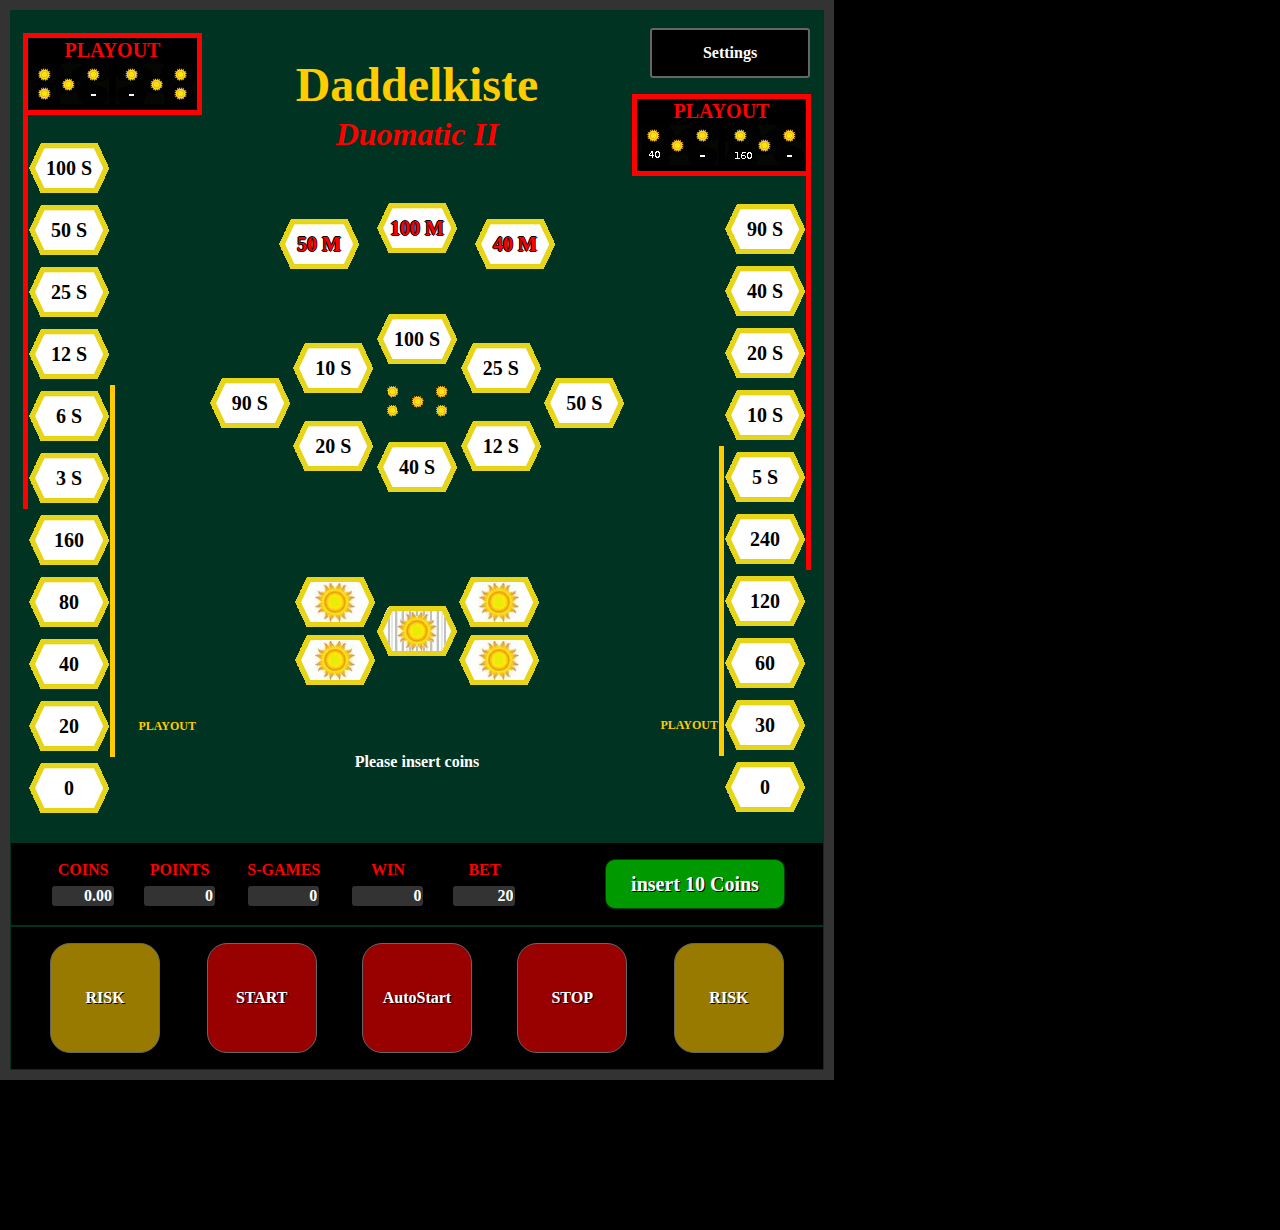
==== Daddelkiste.html @ d4e5ed3d "Initial Commit" ====
<!DOCTYPE HTML>
<html lang="de">

<head>
	<title>Daddelkiste Duomatic 2</title>

	<meta charset="UTF-8" />
	
	     <meta name="Keywords" content="Daddelkiste,Casino,Geldspiel,Geldsppielger&aau.l;t,Geldspielautomat,einarmiger Bandit,Spielhalle,Simulation,Sonderspiele,Ausspielung,Risiko,Risikoleiter,slot,slots,slot-machine,penny-arcade,gambling,las-vegas,special-games,playout,risk,risk ladder,open source,GPL,freeware,HTML,CSS,JavaScript">
     <meta name="Description" content="JavaScript implementation of a penny arcade casino game">
	<meta name="Author" content="Rainer Wess">
		
    <meta name="viewport" content="width=device-width, initial-scale=1" />
    
    <script src="js/load_images.js" type="text/javascript" charset="utf-8"></script>
	<script src="js/play_audio.js" type="text/javascript" charset="utf-8"></script>
	<script src="js/lang.js" type="text/javascript" charset="utf-8"></script>
	<script src="js/daddelkiste.js" type="text/javascript" charset="utf-8"></script>
	
	<link rel="stylesheet" type="text/css" href="style.css">

</head>

<body onload="reset();">  
	
<center>
	<div id="Geraet_div">
		<center>
	<main>
		<div id="options" class="overlayHidden">

			<ul class="topnav">
				<li class="left"><a href="#" id="c1a" class="active">Settings</a></li>
				<li class="left"><a href="#" id="c2a" onclick="show_instruction();">Instructions</a></li>
				<li class="left"><a href="#" id="c3a" onclick="show_think();">Something to think</a></li>
				<li class="right"><a href="#" id="c4a" onclick="show_about();">About</a></li>
			</ul>
			<p>&nbsp;<p>
				<table><tr><td width="270" valign="top">
							<form class="config">
<span id="game_mode">Please choose game type: (Duomatic - Two games in one)</span>
								<p>
							<input type="button" ID="mode_games" value="Special Games" class="mode_button" onclick="change_game_mode('games');"><p>
								<input type="button" ID="mode_points" value="Points only" class="mode_button" onclick="change_game_mode('points');">
								</form><p>&nbsp;<p>
									<form class="config">
<span id="color_theme">Farbschema / Ger&auml;tefarbe:</span>
								<p>
							<input type="button" ID="theme_green" value="Gr&uuml;n" class="mode_button" onclick="change_color_theme('green');">
<p>
								<input type="button" ID="theme_blue" value="Grau Blau" class="mode_button" onclick="change_color_theme('blue');">
									<p>
										<input type="button" ID="theme_petrol" value="Petrol" class="mode_button" onclick="change_color_theme('petrol');">
											<p>
										<input type="button" ID="theme_black" value="Black" class="mode_button" onclick="change_color_theme('black');">
									<p>
								</form><p>&nbsp;<p>
									</td><td valign="top">
							<form class="config" oninput="rw.value = String(risiko_win.value)+' %' ">
								<label id="winning">Risk winning percentage:</label>
								<p>
									<input type="range" id="risiko_win" class="slider" value="50" min="50" max="70" step="5" list="datalist1">
									<output id="rw" for="risiko_win">50 %</output>
									<datalist id="datalist1">
                        <option>50</option>
                        <option>55</option>
                        <option>60</option>
                        <option>65</option>
                        <option>70</option>
                    </datalist>
							</form>
							<p>&nbsp;
								<p>
									<form class="config" oninput="spt.value=String(spiel_tempo.value)+' %' ">
										<label id="speed">Game duration:
                        < fast - slow>
                    </label>
										<p>
											<input type="range" id="spiel_tempo" class="slider" value="100" min="50" max="150" step="25" list="datalist2">
											<output id="spt" for="spiel_tempo">100 %</output>
											<datalist id="datalist2">
                            <option>50</option>
                            <option>75</option>
                            <option>100</option>
                            <option>125</option>
                            <option>150</option>
                        </datalist>
									</form>
									<p>&nbsp;
										<p>
											<form class="config" oninput="ar.value=String(auto_risiko.value) + cfgText[10]">
												<label id="r_auto">Risk-automatic engages after:</label>
												<p>
													<input type="range" id="auto_risiko" class="slider" value="4" min="1" max="8" step="1" list="datalist3">
													<output id="ar" for="auto_risiko">4 Seconds</output>
													<datalist id="datalist3">
                                <option>1</option>
                                <option>2</option>
                                <option>3</option>
                                <option>4</option>
                                <option>5</option>
                                <option>6</option>
                                <option>7</option>
                                <option>8</option>
                            </datalist>
											</form>
											<p>&nbsp;
												<p>
													<form class="config" oninput="aga.value=String(auto_annahme.value) + cfgText[10]">
														<label id="t_auto">Automatic winning acceptance :</label>
														<p>
															<input type="range" id="auto_annahme" class="slider" value="6" min="2" max="10" step="1" list="datalist4">
															<output id="aga" for="auto_annahme">6 Seconds</output>
															<datalist id="datalist4">
                                    <option>2</option>
                                    <option>3</option>
                                    <option>4</option>
                                    <option>5</option>
                                    <option>6</option>
                                    <option>7</option>
                                    <option>8</option>
                                    <option>9</option>
                                    <option>10</option>
                                </datalist>
													</form>
													<p>&nbsp;
												<p>
													<form class="config">
														<label id="t_vol">Audio-Volume :</label>
														<p>
															<input type="range" id="volume_slider" class="slider" value="100" min="10" max="100" step="10" list="datalist5" onchange="setVolume();">
															<output id="volume" for="volume_slider">100 %</output>
															<datalist id="datalist5">
                                    <option>10</option>
                                    <option>20</option>
                                    <option>30</option>
                                    <option>40</option>
                                    <option>50</option>
                                    <option>60</option>
                                    <option>70</option>
                                    <option>80</option> 
                                    <option>90</option>
                                    <option>100</option>
                                </datalist>
													
													</form>
													</td></tr></table>
															<p>&nbsp; <p>
															<input type="button" class="config_button" id="exit1" onclick="close_config();" value="Close"></input>
										<p>
		</div>

		<div id="instruction" class="overlayHidden">

			<ul class="topnav">
				<li class="left"><a href="#" id="c1b" onclick="show_config();">Settings</a></li>
				<li class="left"><a href="#" id="c2b" class="active">Instructions</a></li>
				<li class="left"><a href="#" id="c3b" onclick="show_think();">Something to think</a></li>
				<li class="right"><a href="#" id="c4b" onclick="show_about();">About</a></li>
			</ul>
			<p>&nbsp;<p>
				<span id="c_instr"></span>
				 <p>&nbsp;<p>

							<input type="button" class="config_button"  id="exit2" onclick="close_instruction();" value="Close"></input>
							<p>
		</div>
<div id="think" class="overlayHidden">

			<ul class="topnav">
				<li class="left"><a href="#" id="c1c" onclick="show_config();">Settings</a></li>
			    <li class="left"><a href="#" id="c2c" onclick="show_instruction();">Instructions</a></li>
				<li class="left"><a href="#" id="c3c" class="active">Something to think</a></li>
				<li class="right"><a href="#" id="c4c" onclick="show_about();">About</a></li>
			</ul>
			<p>&nbsp;<p>
				<span id="c_think"></span>
				 <p>&nbsp; <p>

							<input type="button" class="config_button"  id="exit3" onclick="close_think();" value="Close"></input>
							<p>
		</div>

		<div id="about" class="overlayHidden">
			<ul class="topnav">
				<li class="left"><a href="#" id="c1d" onclick="show_config();">Settings</a></li>
				<li class="left"><a href="#" id="c2d" onclick="show_instruction();">Instructions</a></li>
				<li class="left"><a href="#" id="c3d" onclick="show_think();">Something to think</a></li>
				<li class="right"><a href="#" id="c4d" class="active">About</a></li>
			</ul>
			<p>&nbsp; <p>
							<span>
								<table><tr>
			<td>
                <h4>Daddelkiste "Duomatic 2"  -  Version: 0.94</h4>
                    <p>
                    <h4>2017 - &copy;  Rainer Weß, Osnabr&uuml;ck, Germany</h4>
                    <p>
                    <h4>Open Source / Freeware released under GPL 2.0 License</h4>
                    <p>&nbsp;<p>
                    <h4 id="c_github">Herunterladen k&ouml;nnt ihr die neuste Version auf Github.com:</h4>
 <a href="https://github.com/RainerWessOS/Daddelkiste" target="_new" class="git">https://github.com/RainerWessOS/Daddelkiste</a>
     <p>&nbsp;<p>
     	</td>
            <td><img src="images/Secret.gif" width="150" height="150" onclick="show('Funktionstest');"></td></tr></table>
 	</span>
     <span id="c_hint"></span>
	 <p>&nbsp; <p>
									<input type="button"  class="config_button"  id="exit4" onclick="close_about();" value="Close"></input>
									<p>
		</div>

	</main>

	<!-- Beginn Geräte-Tabelle -->

	<table id="Geraet">
		<tr>
			<td class="tdw10"></td>
            <td>
            	
			<!-- Beginn Risikoleiter-Links-Tabelle -->
			
				<table id="Risikoleiter_links">
					<tr>
						<td colspan="5" class="tdh20"></td>
					</tr>
					<tr>
						<td class="tdh3 rot" colspan="5"></td>
					</tr>
					<tr>
						<td class="tdw3 rot"></td>
						<td colspan="3" class="ausspielung" id="L_GAL">PLAYOUT</td>
						<td class="tdw3 rot"></td>
					</tr>
					<tr>
						<td class="tdw3 rot"></td>
						<td class="ausspielung"><img src="images/GA_links1.gif" width="80" height="40" alt=""></td>
						<td class="tdw3 schwarz"></td>
						<td class="ausspielung"><img src="images/GA_links2.gif" width="80" height="40" alt=""></td>
						<td class="tdw3 rot"></td>
					</tr>
					<tr>
						<td class="tdh3 rot" colspan="5"></td>
					</tr>
					<tr>
						<td class="tdw3 rot"></td>
						<td class="tdh20" colspan="3"></td>
						<td></td>
					</tr>
					<tr>
						<td class="tdw3 rot"></td>
						<td class="risikofeld" id="feld20" onclick="setze_Risikostufe('20');">100 S</td>
						<td></td>
						<td></td>
						<td></td>
					</tr>
					<tr>
						<td class="tdw3 rot"></td>
						<td class="risikofeld" id="feld19" onclick="setze_Risikostufe('19');">50 S</td>
						<td></td>
						<td></td>
						<td></td>
					</tr>
					<tr>
						<td class="tdw3 rot"></td>
						<td class="risikofeld" id="feld18" onclick="setze_Risikostufe('18');">25 S</td>
						<td></td>
						<td></td>
						<td></td>
					</tr>
					<tr>
						<td class="tdw3 rot"></td>
						<td class="risikofeld" id="feld17" onclick="setze_Risikostufe('17');">12 S</td>
						<td></td>
						<td></td>
						<td></td>
					</tr>
					<tr>
						<td class="tdw3 rot"></td>
						<td class="risikofeld" id="feld16" onclick="setze_Risikostufe('16');">6 S</td>
						<td class="tdw3 gelb"></td>
						<td></td>
						<td></td>
					</tr>
					<tr>
						<td class="tdw3 rot"></td>
						<td class="risikofeld" id="feld15" onclick="setze_Risikostufe('15');">3 S</td>
						<td class="tdw3 gelb"></td>
						<td></td>
						<td></td>
					</tr>
					<tr>
						<td></td>
						<td class="risikofeld" id="feld14" onclick="setze_Risikostufe('14');">160</td>
						<td class="tdw3 gelb"></td>
						<td></td>
						<td></td>
					</tr>
					<tr>
						<td></td>
						<td class="risikofeld" id="feld13" onclick="setze_Risikostufe('13');">80</td>
						<td class="tdw3 gelb"></td>
						<td></td>
						<td></td>
					</tr>
					<tr>
						<td></td>
						<td class="risikofeld" id="feld12" onclick="setze_Risikostufe('12');">40</td>
						<td class="tdw3 gelb"></td>
						<td></td>
						<td></td>
					</tr>
					<tr>
						<td></td>
						<td class="risikofeld" id="feld11">20</td>
						<td class="tdw3 gelb"></td>
						<td class="unten" id="L_KAL">PLAYOUT</td>
						<td></td>
						
					</tr>
					<tr>
						<td></td>
						<td class="risikofeld" id="feld10">00</td>
						<td></td>
						<td></td>
						<td></td>
					</tr>
					<tr>
						<td class="tdh20" colspan=5></td>
					</tr>
				</table>
				<!-- Ende Risikoleiter-Links-Tabelle -->

			</td>
			<td>

				<!-- Beginn Mitte-Tabelle -->
					
				<table id="Mitte_Tabelle">
					<tr>
						<td class="tdh20"></td>
					</tr>
					<tr>
						<td class="tdh50" id="L_Geraet">Daddelkiste</td>
					</tr>
					<tr>
						<td id="L_Typ">Duomatic II</td>
					</tr>
					<tr>
						<td class="tdh20"></td>
					</tr>
					<tr>
						<td class="tdh80">
<center>
<table id="Multi"><tr><tr>
										<td class="tdh30"></td>
										<td id="feld31" rowspan=2  class="multifeld">100 M</td>
										<td class="tdh30"></td>
										</tr><tr>
<td id="feld30" class="multifeld">50 M</td>
<td id="feld29" class="multifeld">40 M</td></tr></table>
</center>
</td>
					</tr>
					<tr>
						<td class="tdh20"></td>
					</tr>
					<tr>
						<td class="zentriert tdh200">
<center>
								<!-- Beginn Große-Ausspielung-Tabelle -->
									
								<table id="GA_Tabelle">
									<tr>
										<td class="tdw80h25"></td>
										<td class="tdw80h25"></td>
										<td rowspan=2 class="risikofeld tdw80" id="feld28">100 S</td>
										<td class="tdw80h25"></td>
										<td class="tdw80h25"></td>
									</tr>
									<tr>
										<td class="tdw80h25"></td>
										<td rowspan=2 class="risikofeld" id="feld21">10 S</td>
										<td rowspan=2 class="risikofeld" id="feld24">25 S</td>
										<td class="tdw80h25"></td>
									</tr>
									<tr>
										<td rowspan=2 class="risikofeld tdh50" id="feld27">90 S</td>
										<td rowspan=2><img src="images/GA.gif" width="80" height="40" alt=""></td>
										<td rowspan=2 class="risikofeld" id="feld26">50 S</td>
									</tr>
									<tr>
										<td rowspan=2 class="risikofeld" id="feld23">20 S</td>
										<td rowspan=2 class="risikofeld" id="feld22">12 S</td>
										<tr>
											<td></td>
											<td rowspan=2 class="risikofeld" id="feld25">40 S</td>
											<td></td>
										</tr>
										<tr>
											<td></td>
											<td></td>
											<td></td>
											<td></td>
										</tr>
								</table>
								<!-- Ende Große-Ausspielung-Tabelle -->

</center>
						</td>
						</tr>
						<tr>
						<td class="tdh20"></td>
					</tr>
					<tr>
						<tr>
							<td class="zentriert tdh200">
<center>
									<!-- Beginn Scheibentabelle -->
									<table id="Scheibentabelle">

										<tr>
											<td class="tdw80h50"><img id="scheibe0" src="images/S1.gif" alt=""></td>
											<td class="tdw80h50" rowspan="3"><img id="scheibe2" src="images/S1m.gif" alt=""></td>
											<td class="tdw80h50"><img id="scheibe3" src="images/S1.gif" alt=""></td>
										</tr>
										<tr>
											<td></td>
											<td></td>
										</tr>
										<tr>
											<td class="tdw80h50"><img id="scheibe1" src="images/S1.gif" alt=""></td>
											<td class="tdw80h50"><img id="scheibe4" src="images/S1.gif" alt=""></td>
										</tr>
									</table>
									
									<!-- Ende Scheibentabelle -->
										
							</center>
							
							</td>
						</tr>
						<tr>
							<td class="tdh30 zentriert">
								<p id="Info">.. Loading - please wait ..</p>
							</td>
						</tr>
				</table>
				<!-- Ende Tabelle Mitte -->

			</td>
			<td>

				<!-- Beginn Risikoleiter-Rechts-Tabelle -->
					
				<table id="Risikoleiter_rechts">
					<tr>
						<td colspan="5" class="tdh80 rechts">
							<input type="button" id="cfg_button" onclick="show_config();" value="Settings"></input>
						</td>
					</tr>
					<tr>
						<td class="tdh3 rot" colspan="5"></td>
					</tr>
					<tr>
						<td class="tdw3 rot"></td>
						<td colspan=3 class="ausspielung" id="L_GAR">PLAYOUT</td>
						<td class="tdw3 rot"></td>
					</tr>

					<tr>
						<td class="tdw3 rot"></td>
						<td class="ausspielung"><img src="images/GA_rechts1.gif" width="80" height="40" alt=""></td>
						<td class="tdw3 schwarz"></td>
						<td class="ausspielung"><img src="images/GA_rechts2.gif" width="80" height="40" alt=""></td>
						<td class="tdw3 rot"></td>
					</tr>
					<tr>
						<td class="tdh3 rot" colspan="5"></td>
					</tr>
					<tr>
						<td></td>
						<td class="tdh20" colspan="3"></td>
						<td class="tdw3 rot"></td>
					</tr>

					<tr>
						<td></td>
						<td></td>
						<td></td>
						<td class="risikofeld" id="feld9" onclick="setze_Risikostufe('9');">90 S</td>
						<td class="tdw3 rot"></td>
					</tr>
					<tr>
						<td></td>
						<td></td>
						<td></td>
						<td class="risikofeld" id="feld8" onclick="setze_Risikostufe('8');">40 S</td>
						<td class="tdw3 rot"></td>
					</tr>
					<tr>
						<td></td>
						<td></td>
						<td></td>
						<td class="risikofeld" id="feld7" onclick="setze_Risikostufe('7');">20 S</td>
						<td class="tdw3 rot"></td>
					</tr>
					<tr>
						<td></td>
						<td></td>
						<td></td>
						<td class="risikofeld" id="feld6" onclick="setze_Risikostufe('6');">10 S</td>
						<td class="tdw3 rot"></td>
					</tr>
					<tr>
						<td></td>
						<td></td>
						<td class="tdw3 gelb"></td>
						<td class="risikofeld" id="feld5" onclick="setze_Risikostufe('5');">5 S</td>
						<td class="tdw3 rot"></td>
					</tr>
					<tr>
						<td></td>
						<td></td>
						<td class="tdw3 gelb"></td>
						<td class="risikofeld" id="feld4" onclick="setze_Risikostufe('4');">240</td>
						<td class="tdw3 rot"></td>
					</tr>
					<tr>
						<td></td>
						<td></td>
						<td class="tdw3 gelb"></td>
						<td class="risikofeld" id="feld3" onclick="setze_Risikostufe('3');">120</td>
						<td></td>
					</tr>
					<tr>
						<td></td>
						<td></td>
						<td class="tdw3 gelb"></td>
						<td class="risikofeld" id="feld2" onclick="setze_Risikostufe('2');">60</td>
						<td></td>
					</tr>
					<tr>
						<td></td>
						<td class="unten" id="L_KAR">PLAYOUT</td>
						<td class="tdw3 gelb"></td>
						<td class="risikofeld" id="feld1">30</td>
						<td></td>
					</tr>
					<tr>
						<td></td>
						<td></td>
						<td></td>
						<td class="risikofeld" id="feld0">00</td>
						<td></td>

					</tr>
					<tr>
						<td class="tdh20" colspan=5></td>
					</tr>

				</table>
				<!-- Ende Risikoleiter-Rechts-Tabelle  -->

			</td>
			<td class="tdw10"></td>
			</tr>
			<tr>

				<td colspan=5>

					<form id="Anzeige_form">
						<table id="Anzeige">
							<tr>
								<td rowspan="2" class="tdw10"></td>
								<td class="beschriftung" id="L_Geld">COINS</td>
								<td class="beschriftung" id="L_Punkte">POINTS</td>
						        <td class="beschriftung" id="L_Spiele">GAMES</td>
								<td class="beschriftung" id="L_Gewinn">WIN</td>
								<td class="beschriftung" id="L_Einsatz">BET</td>
								<td rowspan="2" class="rechts">
									<input type="button" value="insert 10 coins" id="geldeinwurf" onclick="Geldeinwurf();">
								</td>
								<td rowspan="2" class="tdw20"></td>
							</tr>
							<tr>
								<td>
									<input type="text" class="feld" id="Geld" size="4" maxlength="4" value=" " readonly="readonly">
								</td>
								<td>
									<input type="text" class="feld" id="Punkte" size="5" maxlength="5" value=" " readonly="readonly">
								</td>
								<td>
									<input type="text" class="feld" id="Spiele" size="5" maxlength="5" value=" " readonly="readonly">
								</td>
								<td>
									<input type="text" class="feld" id="Gewinn" size="5" maxlength="5" value=" " readonly="readonly">
								</td>
								<td>
									<input type="text" class="feld" id="Einsatz" size="4" maxlength="4" value="20" readonly="readonly">
								</td>
							</tr>
						</table>
					</form>

				</td>
			</tr>
			<tr>
				<td colspan=5>

					<form id="Taster_form">
						<table id="Taster">
							<tr>
								<td class="zentriert">
									<input value="RISK" class="risikobutton" onclick="Risikotaste_gedrueckt();" type="button" ID="risiko1">
								</td>
								<td class="zentriert">
									<input value="START" class="startstopbutton" onclick="Starttaste_gedrueckt()" type="button" ID="start">
								</td>
								<td class="zentriert">
									<input value="Autostart" class="startstopbutton" onclick="Mittetaste_gedrueckt();" type="button" ID="mitte">
								</td>
								<td class="zentriert">
									<input value="STOP" class="startstopbutton" onclick="Stoptaste_gedrueckt();" ID="stop" type="button">
								</td>
								<td class="zentriert">
									<input value="RISK" class="risikobutton" onclick="Risikotaste_gedrueckt();" type="button" ID="risiko2">
								</td>
							</tr>
						</table>
					</form>

				</td>
			</tr>

	</table>

	</center>
	
		<center>
			<p>&nbsp;<p>
		
		<form id="Funktionstest" class="zentriert">
			<input value="kleine Ausspielung links" onclick="Funktionstest(0);" type="button" class="test_button">
				&nbsp;
			<input value="GA links" onclick="Funktionstest(2);" type="button" class="test_button">
				&nbsp;
			<input value="GA mitte" onclick="Funktionstest(4);" type="button" class="test_button"> &nbsp;
			<input value="GA rechts" onclick="Funktionstest(3);" type="button" class="test_button">
				&nbsp;
			<input value="kleine Ausspielung rechts" onclick="Funktionstest(1);" type="button" class="test_button">
		</form>
		<p>&nbsp;<p>
		</center>

	<script type="text/javascript">
	
		var options = id('options');
		var instruction = id('instruction');
		var think = id('think');
		var about = id('about');
		
		
		
		function setVolume() {
			volume.value=String(volume_slider.value) + " %" ;
			audioSprite.volume = volume_slider.value/100;
		}

		function show_config() {
			options.className = 'overlay';
			instruction.className = 'overlayHidden';
			think.className = 'overlayHidden';
			about.className = 'overlayHidden';
		}

		function close_config() {
			options.className = 'overlayHidden';

			risiko_win = id("risiko_win").value;
			spiel_tempo = id("spiel_tempo").value;
			auto_risiko = id("auto_risiko").value;
			auto_annahme = id("auto_annahme").value;
			saveSettings();
		}

		function show_instruction() {
			instruction.className = 'overlay';
			options.className = 'overlayHidden';
			think.className = 'overlayHidden';
			about.className = 'overlayHidden';
		}

		function close_instruction() {
			instruction.className = 'overlayHidden';
		}
function show_think() {
			think.className = 'overlay';
			options.className = 'overlayHidden';
			instruction.className = 'overlayHidden';
			about.className = 'overlayHidden';
		}

		function close_think() {
			think.className = 'overlayHidden';

		}
		
		function show_about() {
			about.className = 'overlay';
			options.className = 'overlayHidden';
			instruction.className = 'overlayHidden';
            think.className = 'overlayHidden';
			
		}

		function close_about() {
			about.className = 'overlayHidden';

		}
		

	</script>
	
</div>
</center>

</body>
</html>
---- style.css ----
/* Stylesheet for Daddelkiste Duomatic - Version 0.94 */

body {
  margin: 0px;
  padding: 0px;
  font-size: 16px;
  font-family: Verdana;
  text-align: center;
  align: center;
  color: white;
  background-color: black;
  
  /* for disabling text selection */
  user-select: none;
  -moz-user-select: none;
  -khtml-user-select: none;
  -ms-user-select: none;
  -webkit-user-select: none;
}

img {
  border: 0px;
}

/* Verstecktes Testmenue  
von hidden auf visible setzen */

#Funktionstest {
	 visibility: hidden;
	 // visibility: visible;
}

#Geraet_div {
	position: absolute
	margin:auto;
	align: center;
}
	
#Geraet {
  border: 0;
  padding: 0;
  spacing: 0;
  border-collapse: collapse;
  border: 10px solid #333333;
  background-color: #111111;
}

#Multi {
  border: 0px;
  padding: 0px;
  spacing: 0px;
  width: 70%;
  align:center;
  border-collapse: collapse;
  background: transparent;
}

.multifeld {
  background-image: url("images/risiko_passiv.gif");
  background-position: center;
  background-repeat: no-repeat;
  width: 80px;
  height: 60px;
  font-size: 20px;
  font-family: Verdana;
  font-weight: bold;
  color: red;
  text-shadow: -1px 0 black, 0 1px black, 1px 0 black, 0 -1px black;
  text-align: center;
}

#Risikoleiter_links {
  border: 0px;
  padding: 0px;
  spacing: 0px;
  width: 100%;
  border-collapse: collapse;
  background: transparent;
}

.ausspielung {
  background-color: black;
  color: red;
  font-size: 20px;
  font-family: Verdana;
  font-weight: bold;
  text-align: center;
  align: center;
}

.muster1 {
  background-image: url("images/GA_links2.gif");
  background-position: center;
  background-repeat: no-repeat;
}

.muster2 {
  background-image: url("images/GA_links2.gif");
  background-position: center;
  background-repeat: no-repeat;
}

.risikofeld {
  background-image: url("images/risiko_passiv.gif");
  background-position: center;
  background-repeat: no-repeat;
  width: 80px;
  height: 60px;
  font-size: 20px;
  font-family: Verdana;
  font-weight: bold;
  color: black;
  text-align: center;
}

.unten {
  font-size: 12px;
  color: #FFCC00;
  font-family: Verdana;
  font-weight: bold;
  text-align: right;  
}


#cfg_button {
  color: #FFFFFF;
  text-align: center;
  height: 50px;
  width: 160px;
}

#Risikoleiter_rechts {
  border: 0px;
  padding: 0px;
  spacing: 0px;
  width: 100%;
  border-collapse: collapse;
  background: transparent;
}

.muster4 {
  background-image: url("images/GA_rechts1.gif");
  background-position: center;
  background-repeat: no-repeat;
}

.muster5 {
  background-image: url("images/GA_rechts2.gif");
  background-position: center;
  background-repeat: no-repeat;
}

#Mitte-Tabelle {
  border: 0px;
  padding: 0px;
  spacing: 0px;
  width: 100%;
  height: 100%; 
  align: center;
  vertical-align: top;
  border-collapse: collapse;
  background: transparent;
}

#L_Geraet {
  font-size: 48px;
  color: #FFCC00;
  font-family: Verdana;
  font-weight: bold;
  text-align: center;
}

#L_Typ {
  font-size: 32px;
  color: #FF0000;
  font-family: Verdana;
  font-weight: bold;
  font-style: italic;
  text-align: center;
  // transform: rotate(-2deg)
}

#GA_Tabelle {
  width: 420px;
  border: 0px;
  padding: 0px;
  spacing: 0px;
  background: transparent;
}

.muster3 {
  background-image: url("images/GA.gif");
  background-position: center;
  background-repeat: no-repeat;
}

#Scheibentabelle {
  border: 0px;
  align: center;
  padding: 0px;
  spacing: 0px;
  border-collapse: collapse;
  background: transparent;
}

#Info {
  font-size: 16px;
  font-family: Verdana;
  font-weight: bold;
  color: white;
  text-align: center;
  height: 50px;
}

#Anzeige {
  width: 100%;
  border: 0px;
  padding: 0px;
  spacing: 0px;
  align: center;
  text-align: center;
  background-color: #000000;
  border-collapse: collapse;
  border: 15px solid #000000;
}

#Anzeige_form {
  font-size: 16px;
  font-family: Verdana;
  font-weight: bold;
  color: red;
}

.beschriftung {
  font-size: 16px;
  font-family: Verdana;
  font-weight: bold;
}

input, textarea {
  background-color: black;
  color: white;
  border: 2px solid #666666;
  border-radius: 3px;
  font-size: 16px;
  font-family: Verdana;
  font-weight: bold;
}

.feld {
  background-color: #333333;
  color: white;
  font-family: Verdana;
  text-align: right;
  border: 0px solid #CC0000;
}

#geldeinwurf {
  height: 50px;
  width: 180px;
  background-color: #009900;
  border: 1px solid #004000;
  border-radius: 10px;
  color: white;
  font-size: 20px;
  font-family: Verdana;
  font-weight: bold;
  text-decoration: none;
  text-align: center;
  text-shadow: 1px 1px 0px #000000;
}

#Taster {
  width: 100%;
  border: 0px;
  padding: 0px;
  spacing: 0px;
  background-color: #000000;
  border-collapse: collapse;
  border: 15px solid #000000;
}
  
 #Taster_form {
  font-size: 16px;
  font-family: Verdana;
  font-weight: bold;
  color: white;
}

.startstopbutton {
  height: 110px;
  width: 110px;
  background-color: #990000;
  border: 1px solid #666666;
  border-radius: 20px;
  color: white;
  font-size: 16px;
  font-family: Verdana;
  font-weight: bold;
  text-decoration: none;
  text-align: center;
  text-shadow: 1px 1px 0px #000000;
}

.risikobutton {
  height: 110px;
  width: 110px;
  background-color: #997A00;
  border: 1px solid #666666;
  border-radius: 20px;
  color: white;
  font-size: 16px;
  font-family: Verdana;
  font-weight: bold;
  text-decoration: none;
  text-align: center;
  text-shadow: 1px 1px 0px #000000;
}

div {
  position: absolute;
}

main {
  font-family: Verdana;
  font-size: 16px;
}

.test_button {
  height: 50px;
  font-size: 16px;
  background-color: #4D8080;
  border: 1px solid #FFF;
  color: white;
  text-align: center;
}

.overlay {
  border-radius: 20px;
  padding: 20px;
  margin: 20px;
  color: white;
  text-align: left;
  align: center;
  width: 720px; // 750
  z-index: 5;
  background: #005500;
  border: 2px solid #F00;
  top: 0px;
  left: -5px;
}

.overlayHidden {
  display: none;
  z-index: 5;
}

ul.topnav {
  list-style-type: none;
  font-size:18px;
  font-weight: bold;
  margin: 0;
  padding: 0;
  overflow: hidden;
  background-color: #333;
}

ul.topnav li.left {
  float: left;
  border-right: 1px solid #bbb;
}

ul.topnav li.right {
  float: right;
  border-left: 1px solid #bbb;
}

ul.topnav li a {
  display: block;
  color: white;
  text-align: center;
  padding: 14px 16px;
  text-decoration: none;
}

ul.topnav li a:hover:not(.active) {
  background-color: #111;
}

ul.topnav li a.active {
  background-color: #009900;
  border-left: 1px solid #bbb;
  border-right: 1px solid #bbb;
}

.config {
  color: #FFFFFF;
  font-size: 16px;
  font-family: Verdana;
  font-weight: bold;
  margin-left: 50px;
}

.mode_button {
    height: 50px;
    width: 190px;
    font-size: 20px;
    font-weight: bold;
  }
  
.tabcolor {
	width: 190px;
	height: 50px;
    border-collapse: collapse;
    border: 5px solid #333333;
}

.config_button {
  color: #FFFFFF;
  text-align: center;
  height: 50px;
  width: 160px;
  margin-left: 280px;
}

.links {
  text-align: left;
  align: left;
}

.rechts {
  text-align: right;
  align: right;
}

.zentriert {
  text-align: center;
  align: center;
}

.rot {
  background-color: #FF0000;
}

.gelb {
  background-color: #FFCC00;
}

.schwarz {
  background-color: #000000;
}

.slider::-webkit-slider-thumb {
  -webkit-appearance: none;
  appearance: none;
  width: 30px;
 /* Set a specific slider handle width */
  height: 30px;
 /* Slider handle height */
  background: #4d8080;
}

.slider::-moz-range-thumb {
  width: 30px;
 /* Set a specific slider handle width */
  height: 30px;
 /* Slider handle height */
  background: #009900;
  }

#c_anl {
  font-size: 16px;
  font-family: Verdana;
}
	
a.git  { 
  font-family: Verdana;
  font-weight: bold;
  font-size:16px;
  Color: #FFCC00;
}

.tdw80h25 {
  width: 80px;
  height: 25px;
}

.tdw80h50 {
  width: 80px;
  height: 50px;
}

.tdw3 {
  width: 3px;
}
.tdh3 {
  height: 3px;
}

.tdw10 {
  width: 10px;
}

.tdh10 {
  height: 10px;
}

.tdw20 {
  width: 20px;
}

.tdh20 {
  height: 20px;
}

.tdh30 {
  height: 30px;
}

.tdh40 {
  height: 40px;
}

.tdh50 {
  height: 50px;
}

.tdh80 {
  height: 80px;
}

.tdh200 {
  height: 200px;
}

.tdh250 {
  height: 250px;
}

// END
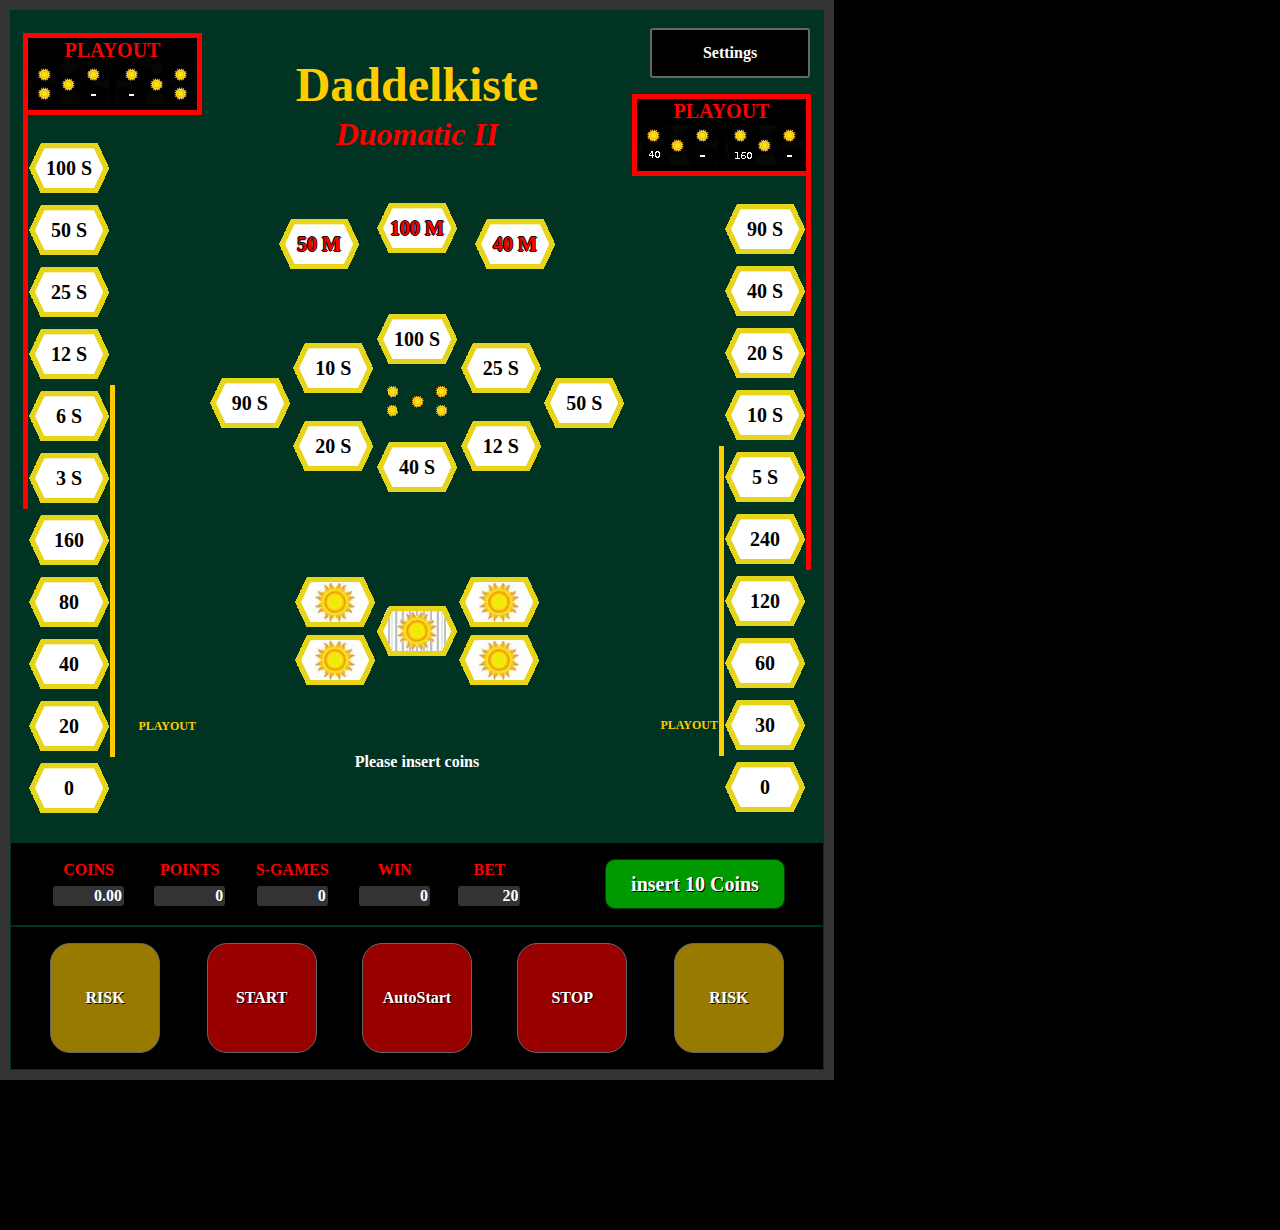
==== commit 30adbe02: "Version 0.95" ====
--- a/Daddelkiste.html
+++ b/Daddelkiste.html
@@ -192,14 +192,14 @@
 							<span>
 								<table><tr>
 			<td>
-                <h4>Daddelkiste "Duomatic 2"  -  Version: 0.94</h4>
+                <h4>Daddelkiste "Duomatic 2"  -  Version: 0.95</h4>
                     <p>
                     <h4>2017 - &copy;  Rainer Weß, Osnabr&uuml;ck, Germany</h4>
                     <p>
-                    <h4>Open Source / Freeware released under GPL 2.0 License</h4>
+                    <h4>Open Source / Freeware released under GPL 3.0 License</h4>
                     <p>&nbsp;<p>
                     <h4 id="c_github">Herunterladen k&ouml;nnt ihr die neuste Version auf Github.com:</h4>
- <a href="https://github.com/RainerWessOS/Daddelkiste" target="_new" class="git">https://github.com/RainerWessOS/Daddelkiste</a>
+ <a href="https://github.com/RainerWessOS/Duomatic_2" target="_new" class="git">https://github.com/RainerWessOS/Duomatic_2</a>
      <p>&nbsp;<p>
      	</td>
             <td><img src="images/Secret.gif" width="150" height="150" onclick="show('Funktionstest');"></td></tr></table>
@@ -586,19 +586,19 @@
 							</tr>
 							<tr>
 								<td>
-									<input type="text" class="feld" id="Geld" size="4" maxlength="4" value=" " readonly="readonly">
+									<input type="text" class="feld" id="Geld" size="5" maxlength="10" value=" " readonly="readonly">
 								</td>
 								<td>
-									<input type="text" class="feld" id="Punkte" size="5" maxlength="5" value=" " readonly="readonly">
+									<input type="text" class="feld" id="Punkte" size="5" maxlength="10" value=" " readonly="readonly">
 								</td>
 								<td>
-									<input type="text" class="feld" id="Spiele" size="5" maxlength="5" value=" " readonly="readonly">
+									<input type="text" class="feld" id="Spiele" size="5" maxlength="10" value=" " readonly="readonly">
 								</td>
 								<td>
-									<input type="text" class="feld" id="Gewinn" size="5" maxlength="5" value=" " readonly="readonly">
+									<input type="text" class="feld" id="Gewinn" size="5" maxlength="10" value=" " readonly="readonly">
 								</td>
 								<td>
-									<input type="text" class="feld" id="Einsatz" size="4" maxlength="4" value="20" readonly="readonly">
+									<input type="text" class="feld" id="Einsatz" size="4" maxlength="12" value="20" readonly="readonly">
 								</td>
 							</tr>
 						</table>
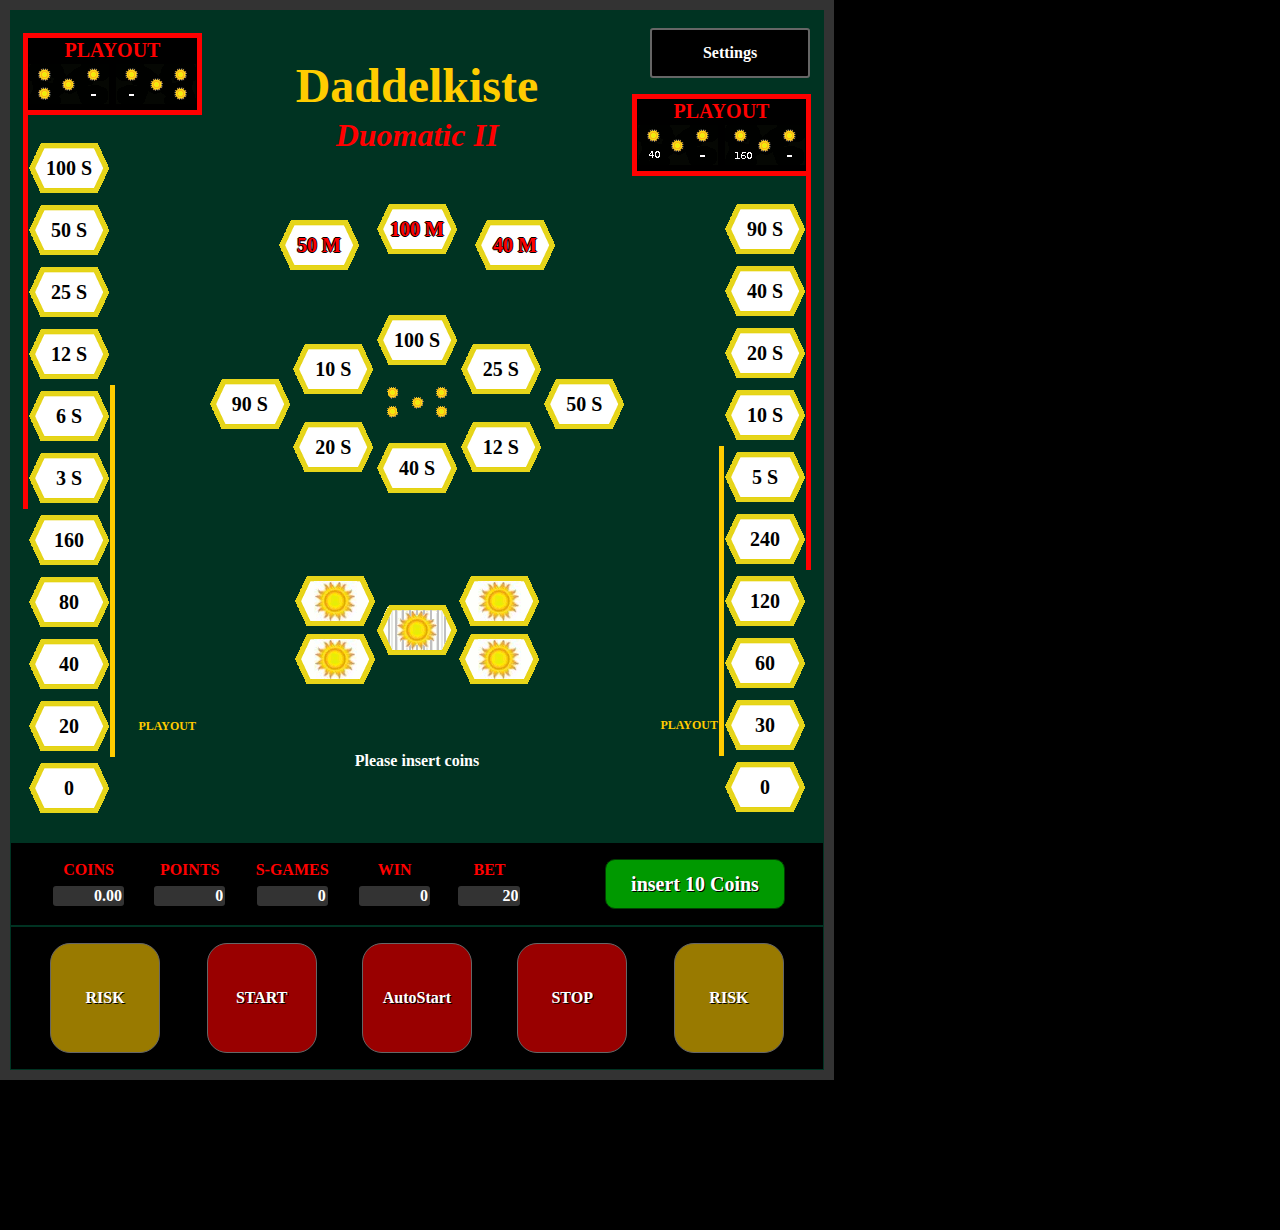
==== commit e3a167fa: "Add files via upload" ====
--- a/Daddelkiste.html
+++ b/Daddelkiste.html
@@ -12,10 +12,10 @@
 		
     <meta name="viewport" content="width=device-width, initial-scale=1" />
     
-    <script src="js/load_images.js" type="text/javascript" charset="utf-8"></script>
-	<script src="js/play_audio.js" type="text/javascript" charset="utf-8"></script>
-	<script src="js/lang.js" type="text/javascript" charset="utf-8"></script>
-	<script src="js/daddelkiste.js" type="text/javascript" charset="utf-8"></script>
+    <script src="js/load_images.js" charset="utf-8"></script>
+	<script src="js/play_audio.js" charset="utf-8"></script>
+	<script src="js/lang.js" charset="utf-8"></script>
+	<script src="js/daddelkiste.js" charset="utf-8"></script>
 	
 	<link rel="stylesheet" type="text/css" href="style.css">
 
@@ -73,7 +73,7 @@
 								<p>
 									<form class="config" oninput="spt.value=String(spiel_tempo.value)+' %' ">
 										<label id="speed">Game duration:
-                        < fast - slow>
+                        &lt; fast - slow>
                     </label>
 										<p>
 											<input type="range" id="spiel_tempo" class="slider" value="100" min="50" max="150" step="25" list="datalist2">
@@ -146,7 +146,7 @@
 													</form>
 													</td></tr></table>
 															<p>&nbsp; <p>
-															<input type="button" class="config_button" id="exit1" onclick="close_config();" value="Close"></input>
+															<input type="button" class="config_button" id="exit1" onclick="close_config();" value="Close" />
 										<p>
 		</div>
 
@@ -162,7 +162,7 @@
 				<span id="c_instr"></span>
 				 <p>&nbsp;<p>
 
-							<input type="button" class="config_button"  id="exit2" onclick="close_instruction();" value="Close"></input>
+							<input type="button" class="config_button"  id="exit2" onclick="close_instruction();" value="Close" />
 							<p>
 		</div>
 <div id="think" class="overlayHidden">
@@ -177,7 +177,7 @@
 				<span id="c_think"></span>
 				 <p>&nbsp; <p>
 
-							<input type="button" class="config_button"  id="exit3" onclick="close_think();" value="Close"></input>
+							<input type="button" class="config_button"  id="exit3" onclick="close_think();" value="Close" />
 							<p>
 		</div>
 
@@ -189,7 +189,6 @@
 				<li class="right"><a href="#" id="c4d" class="active">About</a></li>
 			</ul>
 			<p>&nbsp; <p>
-							<span>
 								<table><tr>
 			<td>
                 <h4>Daddelkiste "Duomatic 2"  -  Version: 0.95</h4>
@@ -202,11 +201,11 @@
  <a href="https://github.com/RainerWessOS/Duomatic_2" target="_new" class="git">https://github.com/RainerWessOS/Duomatic_2</a>
      <p>&nbsp;<p>
      	</td>
-            <td><img src="images/Secret.gif" width="150" height="150" onclick="show('Funktionstest');"></td></tr></table>
- 	</span>
+            <td><img src="images/Secret.gif" width="150" height="150" alt="" onclick="show('Funktionstest');"></td></tr></table>
+ 
      <span id="c_hint"></span>
 	 <p>&nbsp; <p>
-									<input type="button"  class="config_button"  id="exit4" onclick="close_about();" value="Close"></input>
+									<input type="button"  class="config_button"  id="exit4" onclick="close_about();" value="Close" />
 									<p>
 		</div>
 
@@ -353,7 +352,7 @@
 					<tr>
 						<td class="tdh80">
 <center>
-<table id="Multi"><tr><tr>
+<table id="Multi"><tr>
 										<td class="tdh30"></td>
 										<td id="feld31" rowspan=2  class="multifeld">100 M</td>
 										<td class="tdh30"></td>
@@ -413,7 +412,6 @@
 						<tr>
 						<td class="tdh20"></td>
 					</tr>
-					<tr>
 						<tr>
 							<td class="zentriert tdh200">
 <center>
@@ -457,7 +455,7 @@
 				<table id="Risikoleiter_rechts">
 					<tr>
 						<td colspan="5" class="tdh80 rechts">
-							<input type="button" id="cfg_button" onclick="show_config();" value="Settings"></input>
+							<input type="button" id="cfg_button" onclick="show_config();" value="Settings" />
 						</td>
 					</tr>
 					<tr>
@@ -654,7 +652,7 @@
 		<p>&nbsp;<p>
 		</center>
 
-	<script type="text/javascript">
+	<script>
 	
 		var options = id('options');
 		var instruction = id('instruction');
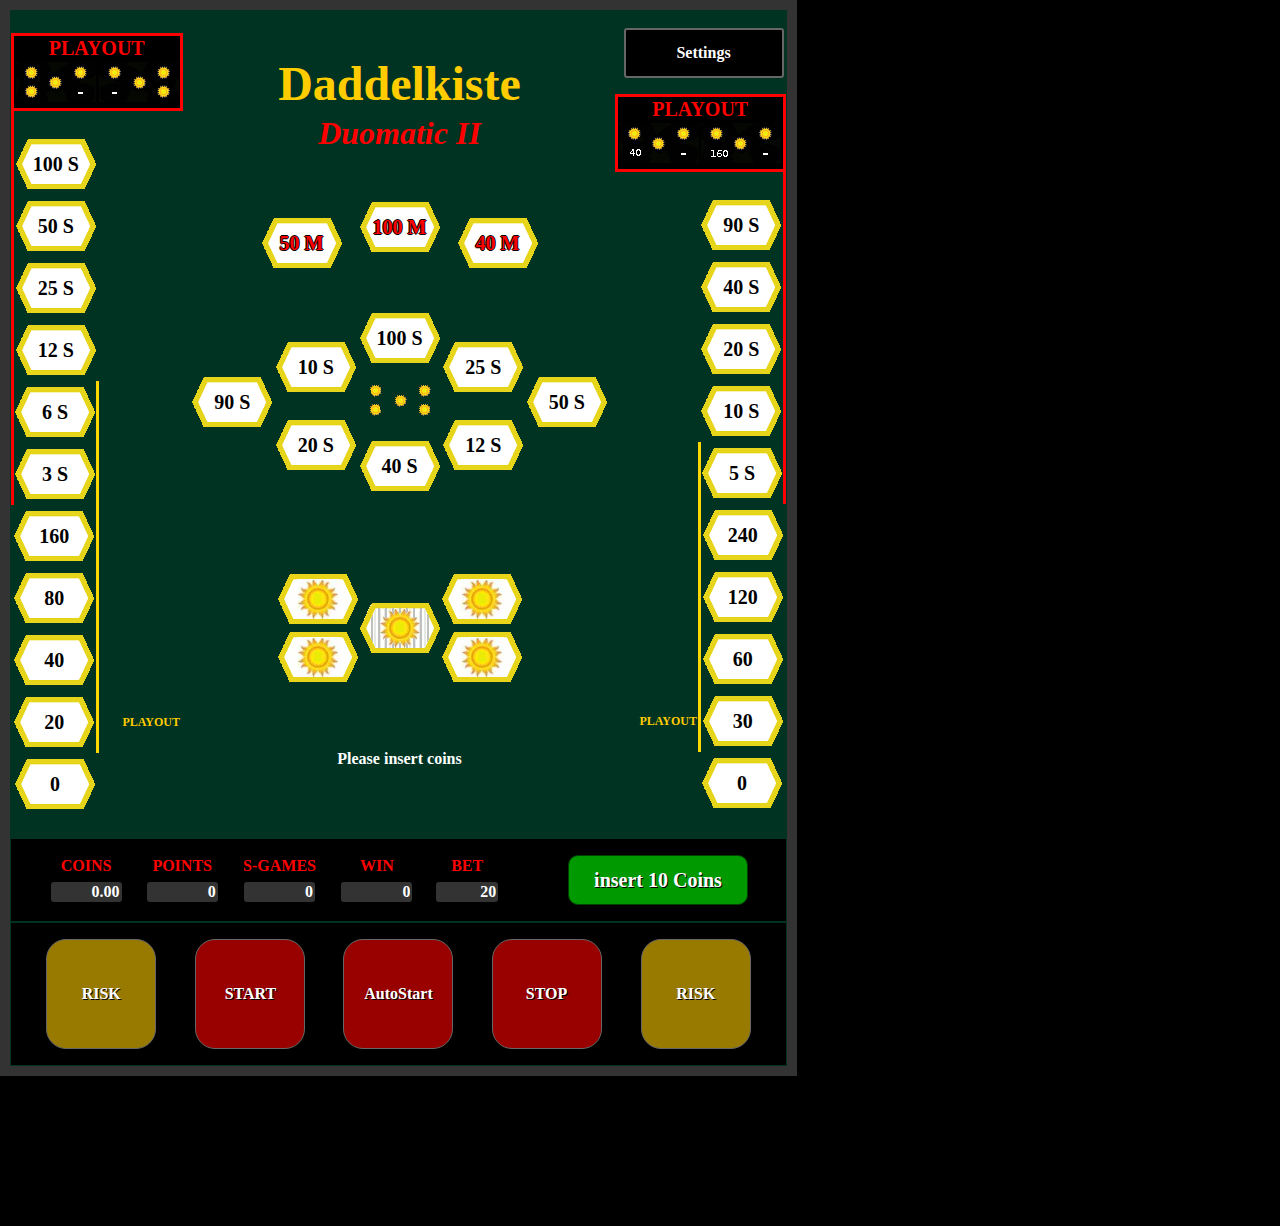
==== commit 6515cebf: "Final Release (Version 1.0)" ====
--- a/Daddelkiste.html
+++ b/Daddelkiste.html
@@ -6,7 +6,7 @@
 
 	<meta charset="UTF-8" />
 	
-	     <meta name="Keywords" content="Daddelkiste,Casino,Geldspiel,Geldsppielger&aau.l;t,Geldspielautomat,einarmiger Bandit,Spielhalle,Simulation,Sonderspiele,Ausspielung,Risiko,Risikoleiter,slot,slots,slot-machine,penny-arcade,gambling,las-vegas,special-games,playout,risk,risk ladder,open source,GPL,freeware,HTML,CSS,JavaScript">
+	  <meta name="Keywords" content="Daddelkiste,Casino,Geldspiel,Geldsppielger&aau.l;t,Geldspielautomat,einarmiger Bandit,Spielhalle,Simulation,Sonderspiele,Ausspielung,Risiko,Risikoleiter,slot,slots,slot-machine,penny-arcade,gambling,las-vegas,special-games,playout,risk,risk ladder,open source,GPL,freeware,HTML,CSS,JavaScript">
      <meta name="Description" content="JavaScript implementation of a penny arcade casino game">
 	<meta name="Author" content="Rainer Wess">
 		
@@ -191,7 +191,7 @@
 			<p>&nbsp; <p>
 								<table><tr>
 			<td>
-                <h4>Daddelkiste "Duomatic 2"  -  Version: 0.95</h4>
+                <h4>Daddelkiste "Duomatic 2"  -  Version: 1.0</h4>
                     <p>
                     <h4>2017 - &copy;  Rainer Weß, Osnabr&uuml;ck, Germany</h4>
                     <p>
@@ -215,118 +215,72 @@
 
 	<table id="Geraet">
 		<tr>
-			<td class="tdw10"></td>
             <td>
             	
 			<!-- Beginn Risikoleiter-Links-Tabelle -->
 			
 				<table id="Risikoleiter_links">
 					<tr>
-						<td colspan="5" class="tdh20"></td>
-					</tr>
-					<tr>
-						<td class="tdh3 rot" colspan="5"></td>
-					</tr>
-					<tr>
-						<td class="tdw3 rot"></td>
-						<td colspan="3" class="ausspielung" id="L_GAL">PLAYOUT</td>
-						<td class="tdw3 rot"></td>
-					</tr>
-					<tr>
-						<td class="tdw3 rot"></td>
-						<td class="ausspielung"><img src="images/GA_links1.gif" width="80" height="40" alt=""></td>
-						<td class="tdw3 schwarz"></td>
-						<td class="ausspielung"><img src="images/GA_links2.gif" width="80" height="40" alt=""></td>
-						<td class="tdw3 rot"></td>
-					</tr>
-					<tr>
-						<td class="tdh3 rot" colspan="5"></td>
-					</tr>
-					<tr>
-						<td class="tdw3 rot"></td>
-						<td class="tdh20" colspan="3"></td>
-						<td></td>
-					</tr>
-					<tr>
-						<td class="tdw3 rot"></td>
-						<td class="risikofeld" id="feld20" onclick="setze_Risikostufe('20');">100 S</td>
-						<td></td>
-						<td></td>
-						<td></td>
-					</tr>
-					<tr>
-						<td class="tdw3 rot"></td>
-						<td class="risikofeld" id="feld19" onclick="setze_Risikostufe('19');">50 S</td>
-						<td></td>
-						<td></td>
-						<td></td>
-					</tr>
-					<tr>
-						<td class="tdw3 rot"></td>
-						<td class="risikofeld" id="feld18" onclick="setze_Risikostufe('18');">25 S</td>
-						<td></td>
-						<td></td>
-						<td></td>
-					</tr>
-					<tr>
-						<td class="tdw3 rot"></td>
-						<td class="risikofeld" id="feld17" onclick="setze_Risikostufe('17');">12 S</td>
-						<td></td>
-						<td></td>
-						<td></td>
-					</tr>
-					<tr>
-						<td class="tdw3 rot"></td>
-						<td class="risikofeld" id="feld16" onclick="setze_Risikostufe('16');">6 S</td>
-						<td class="tdw3 gelb"></td>
-						<td></td>
-						<td></td>
-					</tr>
-					<tr>
-						<td class="tdw3 rot"></td>
-						<td class="risikofeld" id="feld15" onclick="setze_Risikostufe('15');">3 S</td>
-						<td class="tdw3 gelb"></td>
-						<td></td>
-						<td></td>
-					</tr>
-					<tr>
-						<td></td>
-						<td class="risikofeld" id="feld14" onclick="setze_Risikostufe('14');">160</td>
-						<td class="tdw3 gelb"></td>
-						<td></td>
-						<td></td>
-					</tr>
-					<tr>
-						<td></td>
-						<td class="risikofeld" id="feld13" onclick="setze_Risikostufe('13');">80</td>
-						<td class="tdw3 gelb"></td>
-						<td></td>
-						<td></td>
-					</tr>
-					<tr>
-						<td></td>
-						<td class="risikofeld" id="feld12" onclick="setze_Risikostufe('12');">40</td>
-						<td class="tdw3 gelb"></td>
-						<td></td>
-						<td></td>
-					</tr>
-					<tr>
-						<td></td>
-						<td class="risikofeld" id="feld11">20</td>
-						<td class="tdw3 gelb"></td>
+						<td colspan="2" class="tdh20"></td>
+					</tr>
+					<tr>
+						<td colspan="2" class="ausspielung red_links red_oben red_rechts" id="L_GAL">PLAYOUT</td>
+					</tr>
+					<tr>
+						<td class="ausspielung red_links  red_unten"><img src="images/GA_links1.gif" width="80" height="40" alt=""></td>
+						<td class="ausspielung red_rechts red_unten"><img src="images/GA_links2.gif" width="80" height="40" alt=""></td>
+					</tr>
+					<tr>
+						<td class="tdh20 red_links" colspan="2"></td>
+					</tr>
+					<tr>
+						<td class="risikofeld red_links" id="feld20" onclick="setze_Risikostufe('20');">100 S</td>
+						<td></td>
+					</tr>
+					<tr>
+						<td class="risikofeld red_links" id="feld19" onclick="setze_Risikostufe('19');">50 S</td>
+						<td></td>
+					</tr>
+					<tr>
+						<td class="risikofeld red_links" id="feld18" onclick="setze_Risikostufe('18');">25 S</td>
+						<td></td>
+					</tr>
+					<tr>
+						<td class="risikofeld  red_links" id="feld17" onclick="setze_Risikostufe('17');">12 S</td>
+						<td></td>
+					</tr>
+					<tr>
+						<td class="risikofeld  red_links gold_rechts" id="feld16" onclick="setze_Risikostufe('16');">6 S</td>
+						<td></td>
+					</tr>
+					<tr>
+						<td class="risikofeld  red_links gold_rechts" id="feld15" onclick="setze_Risikostufe('15');">3 S</td>
+						<td></td>
+					</tr>
+					<tr>
+						<td class="risikofeld gold_rechts" id="feld14" onclick="setze_Risikostufe('14');">160</td>
+						<td></td>
+					</tr>
+					<tr>
+						<td class="risikofeld gold_rechts" id="feld13" onclick="setze_Risikostufe('13');">80</td>
+						<td></td>
+					</tr>
+					<tr>
+						<td class="risikofeld gold_rechts" id="feld12" onclick="setze_Risikostufe('12');">40</td>
+						<td></td>
+					</tr>
+					<tr>
+						<td class="risikofeld gold_rechts" id="feld11">20</td>
 						<td class="unten" id="L_KAL">PLAYOUT</td>
 						<td></td>
 						
 					</tr>
 					<tr>
-						<td></td>
 						<td class="risikofeld" id="feld10">00</td>
 						<td></td>
-						<td></td>
-						<td></td>
-					</tr>
-					<tr>
-						<td class="tdh20" colspan=5></td>
+					</tr>
+					<tr>
+						<td class="tdh20" colspan=2></td>
 					</tr>
 				</table>
 				<!-- Ende Risikoleiter-Links-Tabelle -->
@@ -454,119 +408,72 @@
 					
 				<table id="Risikoleiter_rechts">
 					<tr>
-						<td colspan="5" class="tdh80 rechts">
+						<td colspan="2" class="tdh80 rechts">
 							<input type="button" id="cfg_button" onclick="show_config();" value="Settings" />
 						</td>
 					</tr>
 					<tr>
-						<td class="tdh3 rot" colspan="5"></td>
-					</tr>
-					<tr>
-						<td class="tdw3 rot"></td>
-						<td colspan=3 class="ausspielung" id="L_GAR">PLAYOUT</td>
-						<td class="tdw3 rot"></td>
-					</tr>
-
-					<tr>
-						<td class="tdw3 rot"></td>
-						<td class="ausspielung"><img src="images/GA_rechts1.gif" width="80" height="40" alt=""></td>
-						<td class="tdw3 schwarz"></td>
-						<td class="ausspielung"><img src="images/GA_rechts2.gif" width="80" height="40" alt=""></td>
-						<td class="tdw3 rot"></td>
-					</tr>
-					<tr>
-						<td class="tdh3 rot" colspan="5"></td>
-					</tr>
-					<tr>
-						<td></td>
-						<td class="tdh20" colspan="3"></td>
-						<td class="tdw3 rot"></td>
-					</tr>
-
-					<tr>
-						<td></td>
-						<td></td>
-						<td></td>
-						<td class="risikofeld" id="feld9" onclick="setze_Risikostufe('9');">90 S</td>
-						<td class="tdw3 rot"></td>
-					</tr>
-					<tr>
-						<td></td>
-						<td></td>
-						<td></td>
-						<td class="risikofeld" id="feld8" onclick="setze_Risikostufe('8');">40 S</td>
-						<td class="tdw3 rot"></td>
-					</tr>
-					<tr>
-						<td></td>
-						<td></td>
-						<td></td>
-						<td class="risikofeld" id="feld7" onclick="setze_Risikostufe('7');">20 S</td>
-						<td class="tdw3 rot"></td>
-					</tr>
-					<tr>
-						<td></td>
-						<td></td>
-						<td></td>
-						<td class="risikofeld" id="feld6" onclick="setze_Risikostufe('6');">10 S</td>
-						<td class="tdw3 rot"></td>
-					</tr>
-					<tr>
-						<td></td>
-						<td></td>
-						<td class="tdw3 gelb"></td>
-						<td class="risikofeld" id="feld5" onclick="setze_Risikostufe('5');">5 S</td>
-						<td class="tdw3 rot"></td>
-					</tr>
-					<tr>
-						<td></td>
-						<td></td>
-						<td class="tdw3 gelb"></td>
-						<td class="risikofeld" id="feld4" onclick="setze_Risikostufe('4');">240</td>
-						<td class="tdw3 rot"></td>
-					</tr>
-					<tr>
-						<td></td>
-						<td></td>
-						<td class="tdw3 gelb"></td>
-						<td class="risikofeld" id="feld3" onclick="setze_Risikostufe('3');">120</td>
-						<td></td>
-					</tr>
-					<tr>
-						<td></td>
-						<td></td>
-						<td class="tdw3 gelb"></td>
-						<td class="risikofeld" id="feld2" onclick="setze_Risikostufe('2');">60</td>
-						<td></td>
-					</tr>
-					<tr>
-						<td></td>
+						<td colspan=2 class="ausspielung red_links red_oben red_rechts" id="L_GAR">PLAYOUT</td>
+					</tr>
+
+					<tr>
+						<td class="ausspielung red_unten red_links"><img src="images/GA_rechts1.gif" width="80" height="40" alt=""></td>
+						<td class="ausspielung red_unten red_rechts"><img src="images/GA_rechts2.gif" width="80" height="40" alt=""></td>
+					</tr>
+					<tr>
+						<td class="tdh20 red_rechts" colspan="2"></td>
+					</tr>
+					<tr>
+						<td></td>
+						<td class="risikofeld red_rechts" id="feld9" onclick="setze_Risikostufe('9');">90 S</td>
+					</tr>
+					<tr>
+						<td></td>
+						<td class="risikofeld red_rechts" id="feld8" onclick="setze_Risikostufe('8');">40 S</td>
+					</tr>
+					<tr>
+						<td></td>
+						<td class="risikofeld red_rechts" id="feld7" onclick="setze_Risikostufe('7');">20 S</td>
+					</tr>
+					<tr>
+						<td></td>
+						<td class="risikofeld red_rechts" id="feld6" onclick="setze_Risikostufe('6');">10 S</td>
+					</tr>
+					<tr>
+						<td></td>
+						<td class="risikofeld gold_links red_rechts" id="feld5" onclick="setze_Risikostufe('5');">5 S</td>
+					</tr>
+					<tr>
+						<td></td>
+						<td class="risikofeld gold_links" id="feld4" onclick="setze_Risikostufe('4');">240</td>
+					</tr>
+					<tr>
+						<td></td>
+						<td class="risikofeld gold_links" id="feld3" onclick="setze_Risikostufe('3');">120</td>
+					</tr>
+					<tr>
+						<td></td>
+						<td class="risikofeld gold_links" id="feld2" onclick="setze_Risikostufe('2');">60</td>
+					</tr>
+					<tr>
 						<td class="unten" id="L_KAR">PLAYOUT</td>
-						<td class="tdw3 gelb"></td>
-						<td class="risikofeld" id="feld1">30</td>
-						<td></td>
-					</tr>
-					<tr>
-						<td></td>
-						<td></td>
+						<td class="risikofeld gold_links" id="feld1">30</td>
+					</tr>
+					<tr>
 						<td></td>
 						<td class="risikofeld" id="feld0">00</td>
-						<td></td>
-
-					</tr>
-					<tr>
-						<td class="tdh20" colspan=5></td>
+					</tr>
+					<tr>
+						<td class="tdh20" colspan=2></td>
 					</tr>
 
 				</table>
 				<!-- Ende Risikoleiter-Rechts-Tabelle  -->
-
 			</td>
-			<td class="tdw10"></td>
 			</tr>
 			<tr>
 
-				<td colspan=5>
+				<td colspan=3>
 
 					<form id="Anzeige_form">
 						<table id="Anzeige">
@@ -605,7 +512,7 @@
 				</td>
 			</tr>
 			<tr>
-				<td colspan=5>
+				<td colspan=3>
 
 					<form id="Taster_form">
 						<table id="Taster">
@@ -680,6 +587,9 @@
 			spiel_tempo = id("spiel_tempo").value;
 			auto_risiko = id("auto_risiko").value;
 			auto_annahme = id("auto_annahme").value;
+			if(auto_annahme<auto_risiko){
+				alert("Hint: The value for the automatic acceptance should be bigger than the value for the automatic risk, else automatic risk is not possible.");
+			}
 			saveSettings();
 		}
 
--- a/style.css
+++ b/style.css
@@ -1,4 +1,4 @@
-/* Stylesheet for Daddelkiste Duomatic - Version 0.94 */
+/* Stylesheet for Daddelkiste Duomatic - Version 1.0 */
 
 body {
   margin: 0px;
@@ -37,11 +37,12 @@
 }
 	
 #Geraet {
-  border: 0;
+  border: 10px solid #333333;
+  border-radius: 10px;
+  border-collapse: collapse;
+  top: 10px;
   padding: 0;
   spacing: 0;
-  border-collapse: collapse;
-  border: 10px solid #333333;
   background-color: #111111;
 }
 
@@ -100,6 +101,29 @@
   background-repeat: no-repeat;
 }
 
+.red_oben {
+	border-top: 3px solid red;
+}
+
+.red_unten {
+	border-bottom: 3px solid red;
+}
+
+.red_links{
+	border-left: 3px solid red;
+}
+
+.red_rechts {
+	border-right: 3px solid red;
+}
+
+.gold_rechts {
+	border-right: 3px solid gold;
+}
+
+.gold_links {
+	border-left: 3px solid gold;
+}
 .risikofeld {
   background-image: url("images/risiko_passiv.gif");
   background-position: center;
@@ -342,12 +366,12 @@
   color: white;
   text-align: left;
   align: center;
-  width: 720px; // 750
+  width: 725px; // 750
   z-index: 5;
   background: #005500;
   border: 2px solid #F00;
-  top: 0px;
-  left: -5px;
+  top: -5px;
+  left: -10px;
 }
 
 .overlayHidden {
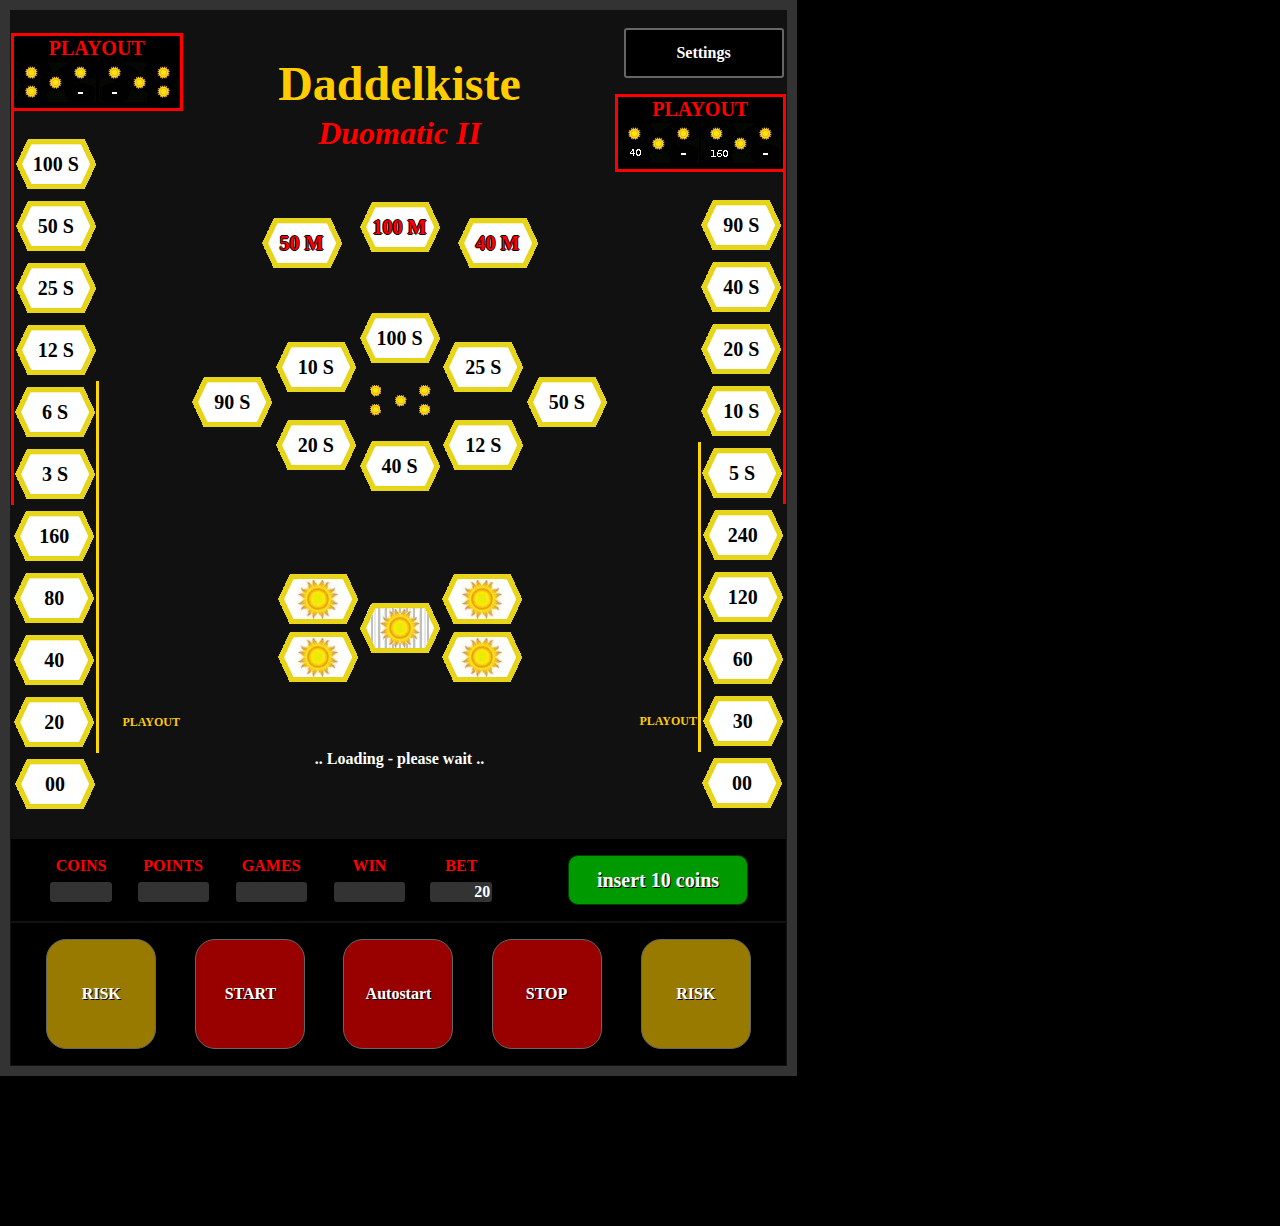
==== commit 4a82f054: "Daddelkiste Duomatic - Final Release (Version 1.0)" ====
--- a/Daddelkiste.html
+++ b/Daddelkiste.html
@@ -2,7 +2,7 @@
 <html lang="de">
 
 <head>
-	<title>Daddelkiste Duomatic 2</title>
+	<title>Daddelkiste Duomatic II - v1.0</title>
 
 	<meta charset="UTF-8" />
 	
@@ -14,8 +14,8 @@
     
     <script src="js/load_images.js" charset="utf-8"></script>
 	<script src="js/play_audio.js" charset="utf-8"></script>
-	<script src="js/lang.js" charset="utf-8"></script>
-	<script src="js/daddelkiste.js" charset="utf-8"></script>
+	<script src="js/lang2.js" charset="utf-8"></script>
+	<script src="js/daddelkiste2.js" charset="utf-8"></script>
 	
 	<link rel="stylesheet" type="text/css" href="style.css">
 
@@ -35,14 +35,14 @@
 				<li class="left"><a href="#" id="c3a" onclick="show_think();">Something to think</a></li>
 				<li class="right"><a href="#" id="c4a" onclick="show_about();">About</a></li>
 			</ul>
-			<p>&nbsp;<p>
+			<p>&nbsp;</p>
 				<table><tr><td width="270" valign="top">
 							<form class="config">
 <span id="game_mode">Please choose game type: (Duomatic - Two games in one)</span>
 								<p>
 							<input type="button" ID="mode_games" value="Special Games" class="mode_button" onclick="change_game_mode('games');"><p>
 								<input type="button" ID="mode_points" value="Points only" class="mode_button" onclick="change_game_mode('points');">
-								</form><p>&nbsp;<p>
+								</form><p>&nbsp;</p>
 									<form class="config">
 <span id="color_theme">Farbschema / Ger&auml;tefarbe:</span>
 								<p>
@@ -54,7 +54,7 @@
 											<p>
 										<input type="button" ID="theme_black" value="Black" class="mode_button" onclick="change_color_theme('black');">
 									<p>
-								</form><p>&nbsp;<p>
+								</form><p>&nbsp;</p>
 									</td><td valign="top">
 							<form class="config" oninput="rw.value = String(risiko_win.value)+' %' ">
 								<label id="winning">Risk winning percentage:</label>
@@ -69,8 +69,7 @@
                         <option>70</option>
                     </datalist>
 							</form>
-							<p>&nbsp;
-								<p>
+							<p>&nbsp;</p>
 									<form class="config" oninput="spt.value=String(spiel_tempo.value)+' %' ">
 										<label id="speed">Game duration:
                         &lt; fast - slow>
@@ -86,8 +85,7 @@
                             <option>150</option>
                         </datalist>
 									</form>
-									<p>&nbsp;
-										<p>
+									<p>&nbsp;</p>
 											<form class="config" oninput="ar.value=String(auto_risiko.value) + cfgText[10]">
 												<label id="r_auto">Risk-automatic engages after:</label>
 												<p>
@@ -104,8 +102,7 @@
                                 <option>8</option>
                             </datalist>
 											</form>
-											<p>&nbsp;
-												<p>
+											<p>&nbsp;</p>
 													<form class="config" oninput="aga.value=String(auto_annahme.value) + cfgText[10]">
 														<label id="t_auto">Automatic winning acceptance :</label>
 														<p>
@@ -123,8 +120,7 @@
                                     <option>10</option>
                                 </datalist>
 													</form>
-													<p>&nbsp;
-												<p>
+													<p>&nbsp;</p>
 													<form class="config">
 														<label id="t_vol">Audio-Volume :</label>
 														<p>
@@ -145,7 +141,7 @@
 													
 													</form>
 													</td></tr></table>
-															<p>&nbsp; <p>
+															<p>&nbsp;</p>
 															<input type="button" class="config_button" id="exit1" onclick="close_config();" value="Close" />
 										<p>
 		</div>
@@ -158,9 +154,9 @@
 				<li class="left"><a href="#" id="c3b" onclick="show_think();">Something to think</a></li>
 				<li class="right"><a href="#" id="c4b" onclick="show_about();">About</a></li>
 			</ul>
-			<p>&nbsp;<p>
+			<p>&nbsp;</p>
 				<span id="c_instr"></span>
-				 <p>&nbsp;<p>
+				 <p>&nbsp;</p>
 
 							<input type="button" class="config_button"  id="exit2" onclick="close_instruction();" value="Close" />
 							<p>
@@ -173,9 +169,9 @@
 				<li class="left"><a href="#" id="c3c" class="active">Something to think</a></li>
 				<li class="right"><a href="#" id="c4c" onclick="show_about();">About</a></li>
 			</ul>
-			<p>&nbsp;<p>
+			<p>&nbsp;</p>
 				<span id="c_think"></span>
-				 <p>&nbsp; <p>
+				 <p>&nbsp;</p>
 
 							<input type="button" class="config_button"  id="exit3" onclick="close_think();" value="Close" />
 							<p>
@@ -188,7 +184,7 @@
 				<li class="left"><a href="#" id="c3d" onclick="show_think();">Something to think</a></li>
 				<li class="right"><a href="#" id="c4d" class="active">About</a></li>
 			</ul>
-			<p>&nbsp; <p>
+			<p>&nbsp;</p>
 								<table><tr>
 			<td>
                 <h4>Daddelkiste "Duomatic 2"  -  Version: 1.0</h4>
@@ -196,15 +192,15 @@
                     <h4>2017 - &copy;  Rainer Weß, Osnabr&uuml;ck, Germany</h4>
                     <p>
                     <h4>Open Source / Freeware released under GPL 3.0 License</h4>
-                    <p>&nbsp;<p>
+                    <p>&nbsp;</p>
                     <h4 id="c_github">Herunterladen k&ouml;nnt ihr die neuste Version auf Github.com:</h4>
  <a href="https://github.com/RainerWessOS/Duomatic_2" target="_new" class="git">https://github.com/RainerWessOS/Duomatic_2</a>
-     <p>&nbsp;<p>
+     <p>&nbsp;</p>
      	</td>
             <td><img src="images/Secret.gif" width="150" height="150" alt="" onclick="show('Funktionstest');"></td></tr></table>
  
      <span id="c_hint"></span>
-	 <p>&nbsp; <p>
+	 <p>&nbsp;</p>
 									<input type="button"  class="config_button"  id="exit4" onclick="close_about();" value="Close" />
 									<p>
 		</div>
@@ -283,6 +279,7 @@
 						<td class="tdh20" colspan=2></td>
 					</tr>
 				</table>
+				
 				<!-- Ende Risikoleiter-Links-Tabelle -->
 
 			</td>
@@ -491,19 +488,19 @@
 							</tr>
 							<tr>
 								<td>
-									<input type="text" class="feld" id="Geld" size="5" maxlength="10" value=" " readonly="readonly">
+									<input type="text" class="feld" id="Geld" size="4" maxlength="4" value=" " readonly="readonly">
 								</td>
 								<td>
-									<input type="text" class="feld" id="Punkte" size="5" maxlength="10" value=" " readonly="readonly">
+									<input type="text" class="feld" id="Punkte" size="5" maxlength="5" value=" " readonly="readonly">
 								</td>
 								<td>
-									<input type="text" class="feld" id="Spiele" size="5" maxlength="10" value=" " readonly="readonly">
+									<input type="text" class="feld" id="Spiele" size="5" maxlength="5" value=" " readonly="readonly">
 								</td>
 								<td>
-									<input type="text" class="feld" id="Gewinn" size="5" maxlength="10" value=" " readonly="readonly">
+									<input type="text" class="feld" id="Gewinn" size="5" maxlength="5" value=" " readonly="readonly">
 								</td>
 								<td>
-									<input type="text" class="feld" id="Einsatz" size="4" maxlength="12" value="20" readonly="readonly">
+									<input type="text" class="feld" id="Einsatz" size="4" maxlength="4" value="20" readonly="readonly">
 								</td>
 							</tr>
 						</table>
@@ -566,8 +563,6 @@
 		var think = id('think');
 		var about = id('about');
 		
-		
-		
 		function setVolume() {
 			volume.value=String(volume_slider.value) + " %" ;
 			audioSprite.volume = volume_slider.value/100;
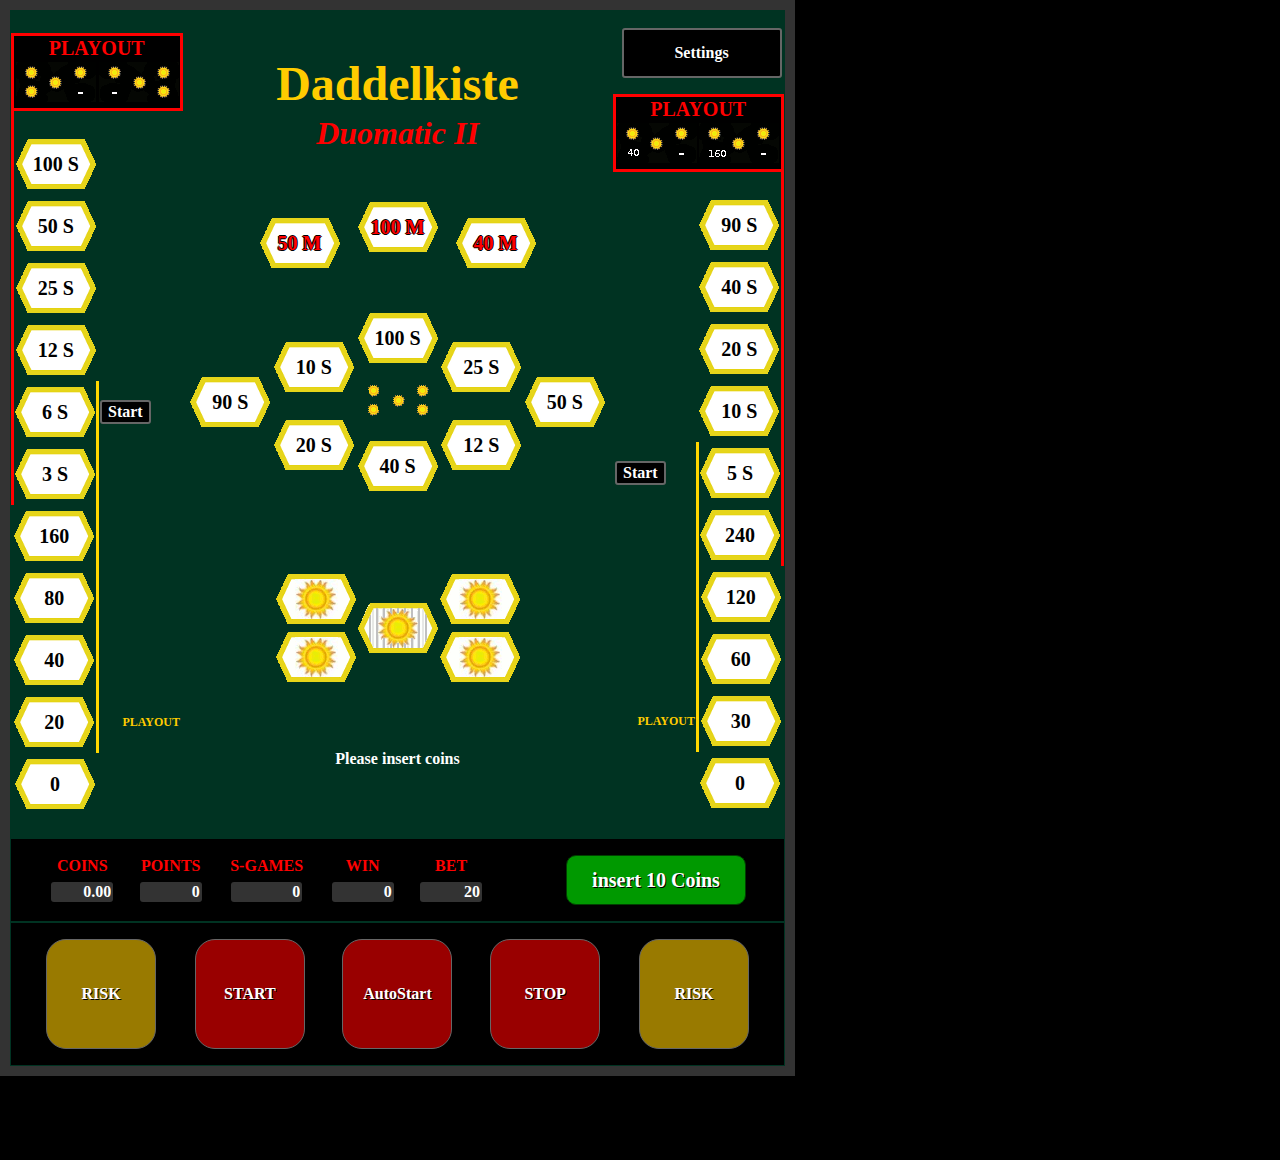
==== commit dabf6896: "version 1.02" ====
--- a/Daddelkiste.html
+++ b/Daddelkiste.html
@@ -2,30 +2,31 @@
 <html lang="de">
 
 <head>
+	<meta charset="UTF-8" />
+	
 	<title>Daddelkiste Duomatic II - v1.0</title>
 
-	<meta charset="UTF-8" />
-	
-	  <meta name="Keywords" content="Daddelkiste,Casino,Geldspiel,Geldsppielger&aau.l;t,Geldspielautomat,einarmiger Bandit,Spielhalle,Simulation,Sonderspiele,Ausspielung,Risiko,Risikoleiter,slot,slots,slot-machine,penny-arcade,gambling,las-vegas,special-games,playout,risk,risk ladder,open source,GPL,freeware,HTML,CSS,JavaScript">
+	<link rel="stylesheet" type="text/css" href="style.css">
+	
+	 <meta name="Keywords" content="Daddelkiste,Casino,Geldspiel,Geldsppielger&aau.l;t,Geldspielautomat,einarmiger Bandit,Spielhalle,Simulation,Sonderspiele,Ausspielung,Risiko,Risikoleiter,slot,slots,slot-machine,penny-arcade,gambling,las-vegas,special-games,playout,risk,risk ladder,open source,GPL,freeware,HTML,CSS,JavaScript">
      <meta name="Description" content="JavaScript implementation of a penny arcade casino game">
 	<meta name="Author" content="Rainer Wess">
-		
-    <meta name="viewport" content="width=device-width, initial-scale=1" />
-    
-    <script src="js/load_images.js" charset="utf-8"></script>
-	<script src="js/play_audio.js" charset="utf-8"></script>
-	<script src="js/lang2.js" charset="utf-8"></script>
-	<script src="js/daddelkiste2.js" charset="utf-8"></script>
-	
-	<link rel="stylesheet" type="text/css" href="style.css">
+    <meta name="viewport" content="width=790, user-scaleable=no">
+      
+    <script src="js/load_images.js"></script>
+	<script src="js/play_audio.js"></script>
+	<script src="js/lang2.js"></script>
+	<script src="js/daddelkiste2.js"></script>
+	
 
 </head>
 
-<body onload="reset();">  
+<body onload="init();">  
 	
 <center>
 	<div id="Geraet_div">
 		<center>
+	<!-- Begin overlay page -->
 	<main>
 		<div id="options" class="overlayHidden">
 
@@ -38,23 +39,26 @@
 			<p>&nbsp;</p>
 				<table><tr><td width="270" valign="top">
 							<form class="config">
-<span id="game_mode">Please choose game type: (Duomatic - Two games in one)</span>
+                             <span id="game_mode">Spielart:</span>
 								<p>
-							<input type="button" ID="mode_games" value="Special Games" class="mode_button" onclick="change_game_mode('games');"><p>
-								<input type="button" ID="mode_points" value="Points only" class="mode_button" onclick="change_game_mode('points');">
-								</form><p>&nbsp;</p>
-									<form class="config">
-<span id="color_theme">Farbschema / Ger&auml;tefarbe:</span>
+							<input type="radio" id="game_mode_games" name="mode" onclick="change_game_mode(1);"><label for="game_mode_games" id="mode_1"> Multi-Spiele</label>
+                             <p>
+								<input type="radio" id="game_mode_points" name="mode" onclick="change_game_mode(2);"><label for="game_mode_points" id="mode_2" > Mega-Punkte</label>
+								<p><br>
+                                 <span id="color_theme">Farbschema / Ger&auml;tefarbe:</span>
 								<p>
-							<input type="button" ID="theme_green" value="Gr&uuml;n" class="mode_button" onclick="change_color_theme('green');">
-<p>
-								<input type="button" ID="theme_blue" value="Grau Blau" class="mode_button" onclick="change_color_theme('blue');">
+							<input type="radio" id="color_theme_1" name="theme"  onclick="change_color_theme(1);"><label for="color_theme_1" ID="theme_1">Green</label>
+                              <p>
+								<input type="radio" id="color_theme_2" name="theme" onclick="change_color_theme(2);"><label for="color_theme_2" ID="theme_2">Blue</label>
 									<p>
-										<input type="button" ID="theme_petrol" value="Petrol" class="mode_button" onclick="change_color_theme('petrol');">
+										<input type="radio" id="color_theme_3" name="theme" onclick="change_color_theme(3);"><label for="color_theme_3" ID="theme_3">Petrol</label>
 											<p>
-										<input type="button" ID="theme_black" value="Black" class="mode_button" onclick="change_color_theme('black');">
+										<input type="radio" id="color_theme_4" name="theme" onclick="change_color_theme(4);"><label for="color_theme_4" ID="theme_4">Black</label>
+									<p><br>
+									 <span id="energy_saver">Save Energy:</span>
 									<p>
-								</form><p>&nbsp;</p>
+										<input type="checkbox" id="audioDisabled" onclick="switch_audio();"><label for="audioDisabled" ID="audio_disabled">Disable Audio</label>
+								</form><p>
 									</td><td valign="top">
 							<form class="config" oninput="rw.value = String(risiko_win.value)+' %' ">
 								<label id="winning">Risk winning percentage:</label>
@@ -86,7 +90,7 @@
                         </datalist>
 									</form>
 									<p>&nbsp;</p>
-											<form class="config" oninput="ar.value=String(auto_risiko.value) + cfgText[10]">
+											<form class="config" oninput="ar.value=String(auto_risiko.value) + cfgText2[5]">
 												<label id="r_auto">Risk-automatic engages after:</label>
 												<p>
 													<input type="range" id="auto_risiko" class="slider" value="4" min="1" max="8" step="1" list="datalist3">
@@ -103,7 +107,7 @@
                             </datalist>
 											</form>
 											<p>&nbsp;</p>
-													<form class="config" oninput="aga.value=String(auto_annahme.value) + cfgText[10]">
+													<form class="config" oninput="aga.value=String(auto_annahme.value) + cfgText2[5]">
 														<label id="t_auto">Automatic winning acceptance :</label>
 														<p>
 															<input type="range" id="auto_annahme" class="slider" value="6" min="2" max="10" step="1" list="datalist4">
@@ -141,7 +145,9 @@
 													
 													</form>
 													</td></tr></table>
-															<p>&nbsp;</p>
+													<p id="alert"> </p>
+															<p><br>
+															<input type="button" class="save_button" id="saveBtn" onclick="saveSettings();" value="Save Settings" />
 															<input type="button" class="config_button" id="exit1" onclick="close_config();" value="Close" />
 										<p>
 		</div>
@@ -194,19 +200,19 @@
                     <h4>Open Source / Freeware released under GPL 3.0 License</h4>
                     <p>&nbsp;</p>
                     <h4 id="c_github">Herunterladen k&ouml;nnt ihr die neuste Version auf Github.com:</h4>
- <a href="https://github.com/RainerWessOS/Duomatic_2" target="_new" class="git">https://github.com/RainerWessOS/Duomatic_2</a>
+ <a href="https://github.com/RainerWessOS/Duomatic_2" class="git">https://github.com/RainerWessOS/Duomatic_2</a>
      <p>&nbsp;</p>
      	</td>
-            <td><img src="images/Secret.gif" width="150" height="150" alt="" onclick="show('Funktionstest');"></td></tr></table>
+            <td><img src="images/Secret.png" width="150" height="150" alt="" onclick="showD('Funktionstest');"></td></tr></table>
  
      <span id="c_hint"></span>
 	 <p>&nbsp;</p>
 									<input type="button"  class="config_button"  id="exit4" onclick="close_about();" value="Close" />
 									<p>
 		</div>
-
 	</main>
-
+    <!-- End overlay page -->
+      
 	<!-- Beginn Geräte-Tabelle -->
 
 	<table id="Geraet">
@@ -223,8 +229,8 @@
 						<td colspan="2" class="ausspielung red_links red_oben red_rechts" id="L_GAL">PLAYOUT</td>
 					</tr>
 					<tr>
-						<td class="ausspielung red_links  red_unten"><img src="images/GA_links1.gif" width="80" height="40" alt=""></td>
-						<td class="ausspielung red_rechts red_unten"><img src="images/GA_links2.gif" width="80" height="40" alt=""></td>
+						<td class="ausspielung red_links  red_unten"><img src="images/GA_links1.png" width="80" height="40" alt=""></td>
+						<td class="ausspielung red_rechts red_unten"><img src="images/GA_links2.png" width="80" height="40" alt=""></td>
 					</tr>
 					<tr>
 						<td class="tdh20 red_links" colspan="2"></td>
@@ -247,7 +253,7 @@
 					</tr>
 					<tr>
 						<td class="risikofeld  red_links gold_rechts" id="feld16" onclick="setze_Risikostufe('16');">6 S</td>
-						<td></td>
+						<td><input type="button" id="asp_button_links" class="asp_button" onclick="grosse_Ausspielung_manuell();" value="Start"></button></td>
 					</tr>
 					<tr>
 						<td class="risikofeld  red_links gold_rechts" id="feld15" onclick="setze_Risikostufe('15');">3 S</td>
@@ -268,7 +274,6 @@
 					<tr>
 						<td class="risikofeld gold_rechts" id="feld11">20</td>
 						<td class="unten" id="L_KAL">PLAYOUT</td>
-						<td></td>
 						
 					</tr>
 					<tr>
@@ -337,7 +342,7 @@
 									</tr>
 									<tr>
 										<td rowspan=2 class="risikofeld tdh50" id="feld27">90 S</td>
-										<td rowspan=2><img src="images/GA.gif" width="80" height="40" alt=""></td>
+										<td rowspan=2><img src="images/GA.png" width="80" height="40" alt=""></td>
 										<td rowspan=2 class="risikofeld" id="feld26">50 S</td>
 									</tr>
 									<tr>
@@ -370,17 +375,17 @@
 									<table id="Scheibentabelle">
 
 										<tr>
-											<td class="tdw80h50"><img id="scheibe0" src="images/S1.gif" alt=""></td>
-											<td class="tdw80h50" rowspan="3"><img id="scheibe2" src="images/S1m.gif" alt=""></td>
-											<td class="tdw80h50"><img id="scheibe3" src="images/S1.gif" alt=""></td>
+											<td class="tdw80h50"><img id="scheibe0" src="images/S1.png" alt=""></td>
+											<td class="tdw80h50" rowspan="3"><img id="scheibe2" src="images/S1m.png" alt=""></td>
+											<td class="tdw80h50"><img id="scheibe3" src="images/S1.png" alt=""></td>
 										</tr>
 										<tr>
 											<td></td>
 											<td></td>
 										</tr>
 										<tr>
-											<td class="tdw80h50"><img id="scheibe1" src="images/S1.gif" alt=""></td>
-											<td class="tdw80h50"><img id="scheibe4" src="images/S1.gif" alt=""></td>
+											<td class="tdw80h50"><img id="scheibe1" src="images/S1.png" alt=""></td>
+											<td class="tdw80h50"><img id="scheibe4" src="images/S1.png" alt=""></td>
 										</tr>
 									</table>
 									
@@ -414,8 +419,8 @@
 					</tr>
 
 					<tr>
-						<td class="ausspielung red_unten red_links"><img src="images/GA_rechts1.gif" width="80" height="40" alt=""></td>
-						<td class="ausspielung red_unten red_rechts"><img src="images/GA_rechts2.gif" width="80" height="40" alt=""></td>
+						<td class="ausspielung red_unten red_links"><img src="images/GA_rechts1.png" width="80" height="40" alt=""></td>
+						<td class="ausspielung red_unten red_rechts"><img src="images/GA_rechts2.png" width="80" height="40" alt=""></td>
 					</tr>
 					<tr>
 						<td class="tdh20 red_rechts" colspan="2"></td>
@@ -437,12 +442,12 @@
 						<td class="risikofeld red_rechts" id="feld6" onclick="setze_Risikostufe('6');">10 S</td>
 					</tr>
 					<tr>
-						<td></td>
+						<td><input type="button" id="asp_button_rechts" class="asp_button" onclick="grosse_Ausspielung_manuell();" value="Start"></button></td>
 						<td class="risikofeld gold_links red_rechts" id="feld5" onclick="setze_Risikostufe('5');">5 S</td>
 					</tr>
 					<tr>
 						<td></td>
-						<td class="risikofeld gold_links" id="feld4" onclick="setze_Risikostufe('4');">240</td>
+						<td class="risikofeld gold_links red_rechts" id="feld4" onclick="setze_Risikostufe('4');">240</td>
 					</tr>
 					<tr>
 						<td></td>
@@ -488,19 +493,19 @@
 							</tr>
 							<tr>
 								<td>
-									<input type="text" class="feld" id="Geld" size="4" maxlength="4" value=" " readonly="readonly">
+									<input type="text" class="feld" id="Geld" size="4" maxlength="10" value=" " readonly="readonly">
 								</td>
 								<td>
-									<input type="text" class="feld" id="Punkte" size="5" maxlength="5" value=" " readonly="readonly">
+									<input type="text" class="feld" id="Punkte" size="4" maxlength="10" value=" " readonly="readonly">
 								</td>
 								<td>
-									<input type="text" class="feld" id="Spiele" size="5" maxlength="5" value=" " readonly="readonly">
+									<input type="text" class="feld" id="Spiele" size="5" maxlength="10" value=" " readonly="readonly">
 								</td>
 								<td>
-									<input type="text" class="feld" id="Gewinn" size="5" maxlength="5" value=" " readonly="readonly">
+									<input type="text" class="feld" id="Gewinn" size="4" maxlength="10" value=" " readonly="readonly">
 								</td>
 								<td>
-									<input type="text" class="feld" id="Einsatz" size="4" maxlength="4" value="20" readonly="readonly">
+									<input type="text" class="feld" id="Einsatz" size="4" maxlength="10" value="20" readonly="readonly">
 								</td>
 							</tr>
 						</table>
@@ -524,7 +529,7 @@
 									<input value="Autostart" class="startstopbutton" onclick="Mittetaste_gedrueckt();" type="button" ID="mitte">
 								</td>
 								<td class="zentriert">
-									<input value="STOP" class="startstopbutton" onclick="Stoptaste_gedrueckt();" ID="stop" type="button">
+									<input value="STOP" class="startstopbutton" onclick="Stoptaste_gedrueckt();" type="button" ID="stop" >
 								</td>
 								<td class="zentriert">
 									<input value="RISK" class="risikobutton" onclick="Risikotaste_gedrueckt();" type="button" ID="risiko2">
@@ -535,40 +540,63 @@
 
 				</td>
 			</tr>
-
 	</table>
-
 	</center>
-	
-		<center>
-			<p>&nbsp;<p>
+	<br><p>
+	
+		<div id="Funktionstest">
+			<input value="kleine Ausspielung links" onclick="Funktionstest(0);" type="button" class="test_button">
+			<input value="GA links" onclick="Funktionstest(2);" type="button" class="test_button">
+			<input value="GA mitte" onclick="Funktionstest(4);" type="button" class="test_button"> 
+			<input value="GA rechts" onclick="Funktionstest(3);" type="button" class="test_button">
+			<input value="kleine Ausspielung rechts" onclick="Funktionstest(1);" type="button" class="test_button">
+		</div>
+</div>
+</center>
+
+	<script>
 		
-		<form id="Funktionstest" class="zentriert">
-			<input value="kleine Ausspielung links" onclick="Funktionstest(0);" type="button" class="test_button">
-				&nbsp;
-			<input value="GA links" onclick="Funktionstest(2);" type="button" class="test_button">
-				&nbsp;
-			<input value="GA mitte" onclick="Funktionstest(4);" type="button" class="test_button"> &nbsp;
-			<input value="GA rechts" onclick="Funktionstest(3);" type="button" class="test_button">
-				&nbsp;
-			<input value="kleine Ausspielung rechts" onclick="Funktionstest(1);" type="button" class="test_button">
-		</form>
-		<p>&nbsp;<p>
-		</center>
-
-	<script>
-	
+	    var info_id = id("Info");
+	
+	    var geld_id = id("Geld");
+	    var punkte_id = id("Punkte");
+	    var spiele_id = id("Spiele");
+	    var gewinn_id = id("Gewinn");
+	    var einsatz_id = id("Einsatz");
+	
+	    var cfg_button_id = id("cfg_button");
+	    var geldeinwurf_id = id("geldeinwurf");
+	    var risiko1_id = id("risiko1");
+        var start_id = id("start");
+        var mitte_id = id("mitte");
+        var stop_id = id("stop");
+        var risiko2_id = id("risiko2");
+
 		var options = id('options');
 		var instruction = id('instruction');
 		var think = id('think');
 		var about = id('about');
 		
+    </script>
+    
+	
+    <script>
+      
+       function switch_audio() {
+           if (id("audioDisabled").checked) {
+              audioEnabled = false;
+           }
+           else   {  audioEnabled = true; }
+        }
+      
 		function setVolume() {
-			volume.value=String(volume_slider.value) + " %" ;
-			audioSprite.volume = volume_slider.value/100;
+			id("volume").value = String(volume_slider.value) + " %" ;
+			volume = Number(volume_slider.value);
+			audioSprite.volume = volume/100;
 		}
 
 		function show_config() {
+			setText("alert", alertText[3]);
 			options.className = 'overlay';
 			instruction.className = 'overlayHidden';
 			think.className = 'overlayHidden';
@@ -577,15 +605,11 @@
 
 		function close_config() {
 			options.className = 'overlayHidden';
-
-			risiko_win = id("risiko_win").value;
-			spiel_tempo = id("spiel_tempo").value;
-			auto_risiko = id("auto_risiko").value;
-			auto_annahme = id("auto_annahme").value;
-			if(auto_annahme<auto_risiko){
-				alert("Hint: The value for the automatic acceptance should be bigger than the value for the automatic risk, else automatic risk is not possible.");
-			}
-			saveSettings();
+			risiko_win = Number(id("risiko_win").value);
+	        spiel_tempo = Number(id("spiel_tempo").value);
+	        auto_risiko = Number(id("auto_risiko").value);
+	        auto_annahme = Number(id("auto_annahme").value);
+	        volume = Number(id("volume_slider").value);
 		}
 
 		function show_instruction() {
@@ -598,7 +622,8 @@
 		function close_instruction() {
 			instruction.className = 'overlayHidden';
 		}
-function show_think() {
+		
+        function show_think() {
 			think.className = 'overlay';
 			options.className = 'overlayHidden';
 			instruction.className = 'overlayHidden';
@@ -607,7 +632,6 @@
 
 		function close_think() {
 			think.className = 'overlayHidden';
-
 		}
 		
 		function show_about() {
@@ -615,19 +639,13 @@
 			options.className = 'overlayHidden';
 			instruction.className = 'overlayHidden';
             think.className = 'overlayHidden';
-			
 		}
 
 		function close_about() {
 			about.className = 'overlayHidden';
-
 		}
 		
-
 	</script>
 	
-</div>
-</center>
-
 </body>
 </html>